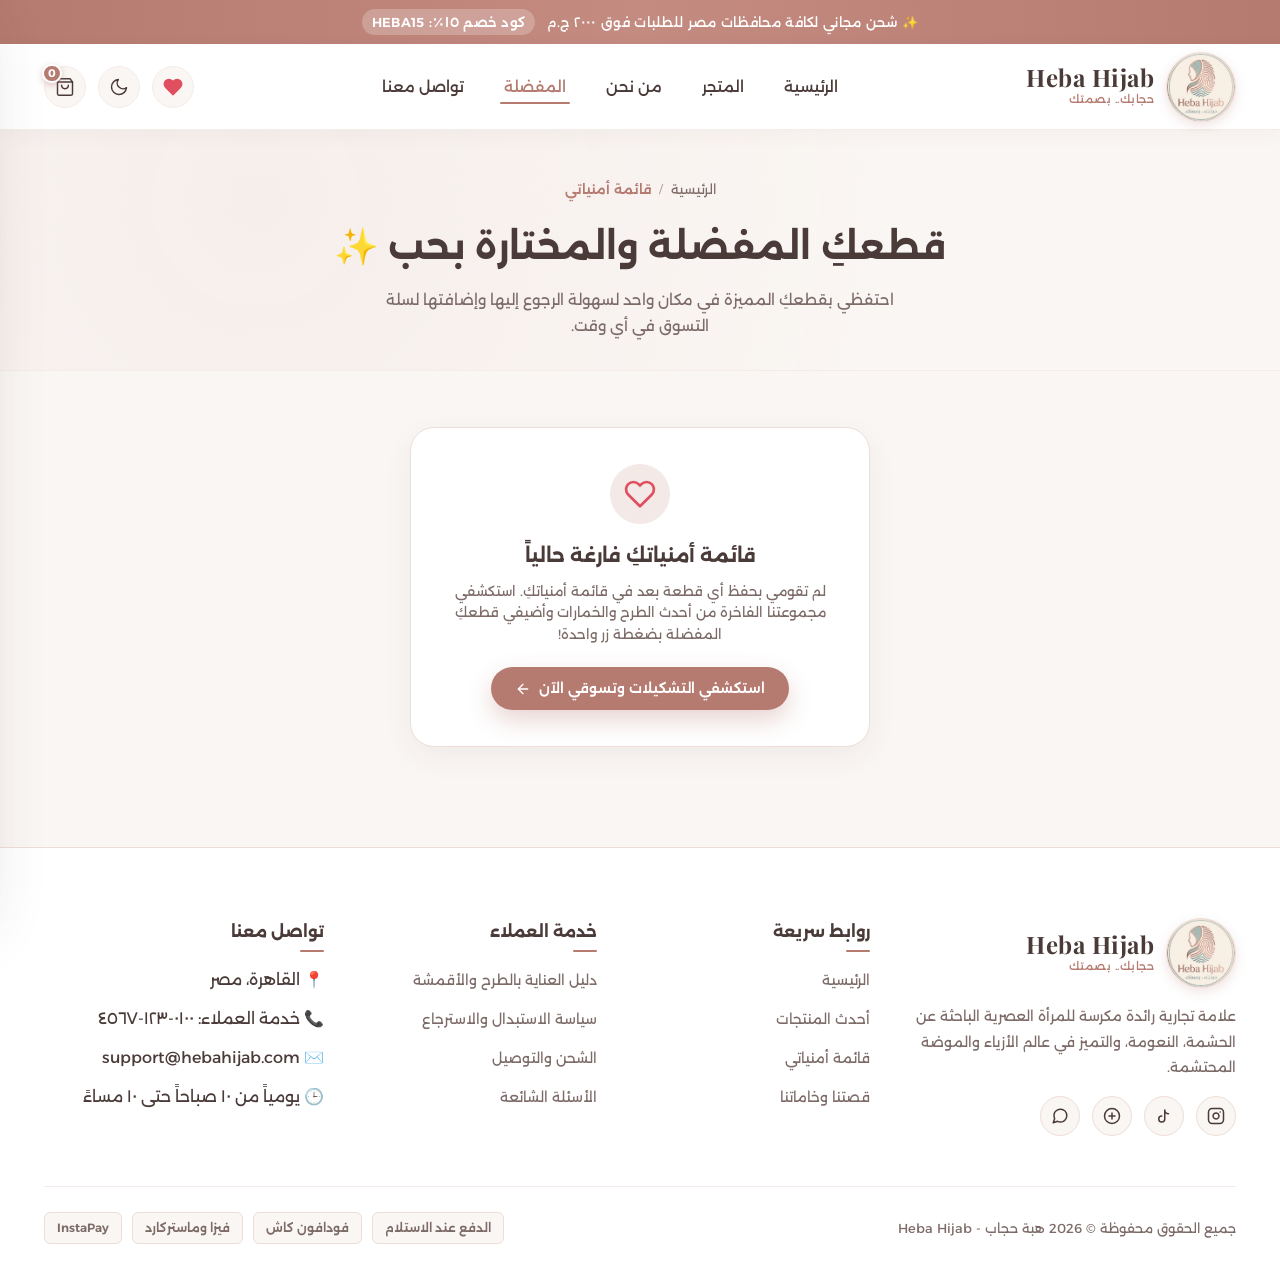
==== favorites.html @ 3650b026 "Add files via upload" ====
<!DOCTYPE html>
<html lang="ar" dir="rtl">
  <head>
    <meta charset="UTF-8" />
    <meta name="viewport" content="width=device-width, initial-scale=1.0" />
    <!-- Primary SEO Metadata -->
    <title>قائمة المفضلة والأمنيات | Heba Hijab - هبة حجاب</title>
    <meta
      name="description"
      content="قائمة أمنياتكِ وقطعكِ المفضلة من أرقى تصاميم الحجاب، الخمارات، والشيلان الإسلامية المحتشمة من براند هبة حجاب Heba Hijab. تصفحي وأضيفي للسلة بسهولة."
    />
    <link rel="canonical" href="https://hebahijab.com/favorites.html" />
    <meta
      name="robots"
      content="index, follow, max-image-preview:large, max-snippet:-1, max-video-preview:-1"
    />
    <meta name="author" content="Heba Hijab" />

    <!-- Open Graph (Facebook / WhatsApp) -->
    <meta property="og:type" content="website" />
    <meta property="og:url" content="https://hebahijab.com/favorites.html" />
    <meta property="og:site_name" content="Heba Hijab | هبة حجاب" />
    <meta property="og:title" content="قائمة المفضلة والأمنيات | Heba Hijab" />
    <meta
      property="og:description"
      content="قطعكِ المفضلة والمختارة بحب من أرقى تصاميم الحجاب والخمار الإسلامي المحتشم."
    />
    <meta property="og:image" content="images/hero_hijab.jpg" />
    <meta property="og:image:alt" content="هبة حجاب - أزياء محتشمة" />
    <meta property="og:locale" content="ar_EG" />

    <!-- Twitter Cards -->
    <meta name="twitter:card" content="summary_large_image" />
    <meta name="twitter:title" content="قائمة المفضلة والأمنيات | Heba Hijab" />
    <meta
      name="twitter:description"
      content="قطعكِ المفضلة والمختارة بحب من أرقى تصاميم الحجاب والخمار الإسلامي المحتشم."
    />
    <meta name="twitter:image" content="images/hero_hijab.jpg" />

    <!-- Favicon & Stylesheet -->
    <link rel="icon" type="image/png" href="images/logo.png" />
    <link rel="stylesheet" href="style.css" />

    <!-- Google Fonts -->
    <link rel="preconnect" href="https://fonts.googleapis.com" />
    <link rel="preconnect" href="https://fonts.gstatic.com" crossorigin />
    <link
      href="https://fonts.googleapis.com/css2?family=Alexandria:wght@300;400;500;600;700&family=Playfair+Display:ital,wght@0,600;0,700;1,500&display=swap"
      rel="stylesheet"
    />

    <!-- Prevent Theme FOUC (Flash of Unstyled Content) -->
    <script>
      (function () {
        try {
          var saved = localStorage.getItem('heba_theme');
          var systemDark = window.matchMedia('(prefers-color-scheme: dark)').matches;
          if (saved === 'dark' || (!saved && systemDark)) {
            document.documentElement.classList.add('dark-theme');
            document.documentElement.setAttribute('data-theme', 'dark');
          } else {
            document.documentElement.classList.remove('dark-theme');
            document.documentElement.setAttribute('data-theme', 'light');
          }
        } catch (e) {}
      })();
    </script>
  </head>
  <body>
    <!-- Top Announcement Bar -->
    <aside class="top-bar" aria-label="شريط الإعلانات">
      <div class="top-bar-content">
        <span>✨ شحن مجاني لكافة محافظات مصر للطلبات فوق ٢٠٠٠ ج.م</span>
        <span class="discount-tag">كود خصم ١٥٪: HEBA15</span>
      </div>
    </aside>

    <!-- Header & Navigation -->
    <header class="site-header">
      <div class="container nav-inner">
        <!-- Brand Logo -->
        <a href="index.html" class="brand-logo" aria-label="Heba Hijab الرئيسية">
          <img src="images/logo.png" alt="شعار هبة حجاب - Heba Hijab" class="logo-monogram-img" width="48" height="48" />
          <div class="logo-text-group">
            <span class="brand-title">Heba Hijab</span>
            <span class="brand-subtitle">حجابك.. بصمتك</span>
          </div>
        </a>

        <!-- Desktop Navigation Links -->
        <nav class="site-nav" aria-label="التنقل الرئيسي">
          <ul class="nav-menu" id="navMenu">
            <li><a href="index.html" class="nav-link">الرئيسية</a></li>
            <li><a href="index.html#products" class="nav-link">المتجر</a></li>
            <li><a href="index.html#story" class="nav-link">من نحن</a></li>
            <li><a href="favorites.html" class="nav-link active">المفضلة</a></li>
            <li><a href="index.html#contact" class="nav-link">تواصل معنا</a></li>
          </ul>
        </nav>

        <!-- Action Buttons: Wishlist, Theme & Cart -->
        <div class="nav-actions">
          <!-- Wishlist Icon (Active Page) -->
          <a
            href="favorites.html"
            class="action-btn"
            id="wishlistHeaderBtn"
            aria-label="المفضلة"
            title="المفضلة"
            style="color: #e04f5f;"
          >
            <svg
              viewBox="0 0 24 24"
              fill="#e04f5f"
              stroke="currentColor"
              stroke-linecap="round"
              stroke-linejoin="round"
            >
              <path
                d="M20.84 4.61a5.5 5.5 0 0 0-7.78 0L12 5.67l-1.06-1.06a5.5 5.5 0 0 0-7.78 7.78l1.06 1.06L12 21.23l7.78-7.78 1.06-1.06a5.5 5.5 0 0 0 0-7.78z"
              ></path>
            </svg>
            <span class="cart-badge wishlist-badge" id="wishlistCount" style="display: none;">0</span>
          </a>

          <!-- Theme Toggle (Dark/Light Mode) -->
          <button
            class="action-btn theme-toggle-btn"
            id="themeToggleBtn"
            aria-label="تبديل الوضع الليلي والنهاري"
            title="تبديل المظهر"
          >
            <!-- Moon Icon (for Light Mode) -->
            <svg
              class="theme-icon moon-icon"
              viewBox="0 0 24 24"
              fill="none"
              stroke="currentColor"
              stroke-width="2"
              stroke-linecap="round"
              stroke-linejoin="round"
            >
              <path d="M21 12.79A9 9 0 1 1 11.21 3 7 7 0 0 0 21 12.79z"></path>
            </svg>
            <!-- Sun Icon (for Dark Mode) -->
            <svg
              class="theme-icon sun-icon"
              viewBox="0 0 24 24"
              fill="none"
              stroke="currentColor"
              stroke-width="2"
              stroke-linecap="round"
              stroke-linejoin="round"
            >
              <circle cx="12" cy="12" r="5"></circle>
              <line x1="12" y1="1" x2="12" y2="3"></line>
              <line x1="12" y1="21" x2="12" y2="23"></line>
              <line x1="4.22" y1="4.22" x2="5.64" y2="5.64"></line>
              <line x1="18.36" y1="18.36" x2="19.78" y2="19.78"></line>
              <line x1="1" y1="12" x2="3" y2="12"></line>
              <line x1="21" y1="12" x2="23" y2="12"></line>
              <line x1="4.22" y1="19.78" x2="5.64" y2="18.36"></line>
              <line x1="18.36" y1="5.64" x2="19.78" y2="4.22"></line>
            </svg>
          </button>

          <!-- Cart Button with Count Badge -->
          <button
            class="action-btn"
            id="cartOpenBtn"
            aria-label="سلة التسوق"
            title="سلة التسوق"
          >
            <svg
              viewBox="0 0 24 24"
              fill="none"
              stroke="currentColor"
              stroke-linecap="round"
              stroke-linejoin="round"
            >
              <path
                d="M6 2L3 6v14a2 2 0 0 0 2 2h14a2 2 0 0 0 2-2V6l-3-4z"
              ></path>
              <line x1="3" y1="6" x2="21" y2="6"></line>
              <path d="M16 10a4 4 0 0 1-8 0"></path>
            </svg>
            <span class="cart-badge" id="cartCount">0</span>
          </button>

          <!-- Mobile Nav Toggle Hamburger -->
          <button
            class="mobile-toggle"
            id="mobileToggle"
            aria-label="القائمة الجانبية"
          >
            <svg
              viewBox="0 0 24 24"
              fill="none"
              stroke="currentColor"
              stroke-width="2"
            >
              <line x1="3" y1="12" x2="21" y2="12"></line>
              <line x1="3" y1="6" x2="21" y2="6"></line>
              <line x1="3" y1="18" x2="21" y2="18"></line>
            </svg>
          </button>
        </div>
      </div>
    </header>

    <!-- Favorites Page Header / Hero -->
    <section class="favorites-hero">
      <div class="container">
        <nav class="breadcrumbs" aria-label="مسار التنقل">
          <a href="index.html">الرئيسية</a>
          <span class="separator">/</span>
          <span class="current">قائمة أمنياتي</span>
        </nav>
        <h1 class="page-title">قطعكِ المفضلة والمختارة بحب ✨</h1>
        <p class="page-subtitle">
          احتفظي بقطعكِ المميزة في مكان واحد لسهولة الرجوع إليها وإضافتها لسلة التسوق في أي وقت.
        </p>
      </div>
    </section>

    <!-- Favorites Content Area -->
    <main class="favorites-section">
      <div class="container">
        <!-- Dynamic container populated by script.js -->
        <div id="favoritesContainer"></div>
      </div>
    </main>

    <!-- Site Footer -->
    <footer class="site-footer">
      <div class="container">
        <div class="footer-grid">
          <!-- Col 1: About Brand -->
          <div class="footer-about">
            <a href="index.html" class="brand-logo">
              <img src="images/logo.png" alt="شعار هبة حجاب - Heba Hijab" class="logo-monogram-img" width="48" height="48" loading="lazy" />
              <div class="logo-text-group">
                <span class="brand-title">Heba Hijab</span>
                <span class="brand-subtitle">حجابك.. بصمتك</span>
              </div>
            </a>
            <p>
              علامة تجارية رائدة مكرسة للمرأة العصرية الباحثة عن الحشمة،
              النعومة، والتميز في عالم الأزياء والموضة المحتشمة.
            </p>
            <!-- Social Media Icons (Instagram, TikTok, Pinterest, WhatsApp) -->
            <div class="social-links">
              <a
                href="https://instagram.com"
                target="_blank"
                rel="noopener"
                class="social-icon"
                aria-label="انستجرام"
                title="انستجرام"
              >
                <svg
                  viewBox="0 0 24 24"
                  fill="none"
                  stroke="currentColor"
                  stroke-width="2"
                  stroke-linecap="round"
                  stroke-linejoin="round"
                >
                  <rect x="2" y="2" width="20" height="20" rx="5" ry="5"></rect>
                  <path
                    d="M16 11.37A4 4 0 1 1 12.63 8 4 4 0 0 1 16 11.37z"
                  ></path>
                  <line x1="17.5" y1="6.5" x2="17.51" y2="6.5"></line>
                </svg>
              </a>
              <a
                href="https://tiktok.com"
                target="_blank"
                rel="noopener"
                class="social-icon"
                aria-label="تيك توك"
                title="تيك توك"
              >
                <svg
                  viewBox="0 0 24 24"
                  fill="none"
                  stroke="currentColor"
                  stroke-width="2"
                  stroke-linecap="round"
                  stroke-linejoin="round"
                >
                  <path d="M9 12a4 4 0 1 0 4 4V4a5 5 0 0 0 5 5"></path>
                </svg>
              </a>
              <a
                href="https://pinterest.com"
                target="_blank"
                rel="noopener"
                class="social-icon"
                aria-label="بينتيريست"
                title="بينتيريست"
              >
                <svg
                  viewBox="0 0 24 24"
                  fill="none"
                  stroke="currentColor"
                  stroke-width="2"
                  stroke-linecap="round"
                  stroke-linejoin="round"
                >
                  <line x1="12" y1="8" x2="12" y2="16"></line>
                  <line x1="8" y1="12" x2="16" y2="12"></line>
                  <circle cx="12" cy="12" r="10"></circle>
                </svg>
              </a>
              <a
                href="https://whatsapp.com"
                target="_blank"
                rel="noopener"
                class="social-icon"
                aria-label="واتساب"
                title="واتساب"
              >
                <svg
                  viewBox="0 0 24 24"
                  fill="none"
                  stroke="currentColor"
                  stroke-width="2"
                  stroke-linecap="round"
                  stroke-linejoin="round"
                >
                  <path
                    d="M21 11.5a8.38 8.38 0 0 1-.9 3.8 8.5 8.5 0 0 1-7.6 4.7 8.38 8.38 0 0 1-3.8-.9L3 21l1.9-5.7a8.38 8.38 0 0 1-.9-3.8 8.5 8.5 0 0 1 4.7-7.6 8.38 8.38 0 0 1 3.8-.9h.5a8.48 8.48 0 0 1 8 8v.5z"
                  ></path>
                </svg>
              </a>
            </div>
          </div>

          <!-- Col 2: Quick Links -->
          <div class="footer-col">
            <h3 class="footer-col-title">روابط سريعة</h3>
            <ul class="footer-links">
              <li><a href="index.html">الرئيسية</a></li>
              <li><a href="index.html#products">أحدث المنتجات</a></li>
              <li><a href="favorites.html">قائمة أمنياتي</a></li>
              <li><a href="index.html#story">قصتنا وخاماتنا</a></li>
            </ul>
          </div>

          <!-- Col 3: Customer Care -->
          <div class="footer-col">
            <h3 class="footer-col-title">خدمة العملاء</h3>
            <ul class="footer-links">
              <li><a href="#">دليل العناية بالطرح والأقمشة</a></li>
              <li><a href="#">سياسة الاستبدال والاسترجاع</a></li>
              <li><a href="#">الشحن والتوصيل</a></li>
              <li><a href="#">الأسئلة الشائعة</a></li>
            </ul>
          </div>

          <!-- Col 4: Contact & Hours -->
          <div class="footer-col">
            <h3 class="footer-col-title">تواصل معنا</h3>
            <ul class="footer-links">
              <li><span>📍 القاهرة، مصر</span></li>
              <li><span>📞 خدمة العملاء: ٠١٠٠-١٢٣-٤٥٦٧</span></li>
              <li><span>✉️ support@hebahijab.com</span></li>
              <li><span>🕒 يومياً من ١٠ صباحاً حتى ١٠ مساءً</span></li>
            </ul>
          </div>
        </div>

        <!-- Footer Bottom Bar -->
        <div class="footer-bottom">
          <p>جميع الحقوق محفوظة &copy; 2026 هبة حجاب - Heba Hijab</p>
          <div class="payment-methods">
            <span class="payment-chip">الدفع عند الاستلام</span>
            <span class="payment-chip">فودافون كاش</span>
            <span class="payment-chip">فيزا وماستركارد</span>
            <span class="payment-chip">InstaPay</span>
          </div>
        </div>
      </div>
    </footer>

    <!-- Interactive Shopping Cart Drawer -->
    <div class="cart-overlay" id="cartOverlay"></div>
    <aside class="cart-drawer" id="cartDrawer" aria-label="سلة المشتريات">
      <div class="cart-drawer-header">
        <h3>
          <svg
            width="20"
            height="20"
            viewBox="0 0 24 24"
            fill="none"
            stroke="currentColor"
            stroke-width="2"
          >
            <path d="M6 2L3 6v14a2 2 0 0 0 2 2h14a2 2 0 0 0 2-2V6l-3-4z"></path>
            <line x1="3" y1="6" x2="21" y2="6"></line>
            <path d="M16 10a4 4 0 0 1-8 0"></path>
          </svg>
          <span>سلة مشترياتكِ (<span id="drawerCount">0</span>)</span>
        </h3>
        <button
          class="cart-close-btn"
          id="cartCloseBtn"
          aria-label="إغلاق السلة"
        >
          <svg
            width="18"
            height="18"
            viewBox="0 0 24 24"
            fill="none"
            stroke="currentColor"
            stroke-width="2"
          >
            <line x1="18" y1="6" x2="6" y2="18"></line>
            <line x1="6" y1="6" x2="18" y2="18"></line>
          </svg>
        </button>
      </div>

      <div class="cart-drawer-body" id="cartItemsList">
        <!-- Dynamically managed items via script.js -->
      </div>

      <div class="cart-drawer-footer">
        <div class="cart-subtotal">
          <span>المجموع الكلي:</span>
          <span class="total-amount" id="cartSubtotalAmount">0 ج.م</span>
        </div>
        <button
          class="btn btn-primary"
          style="width: 100%; justify-content: center"
          onclick="showToast('جاري تحويلكِ لصفحة الدفع الآمن...')"
        >
          إتمام الطلب بأمان
        </button>
      </div>
    </aside>

    <!-- Toast Notification Element -->
    <div class="toast-notice" id="toastNotice">
      <div class="toast-icon">
        <svg
          width="18"
          height="18"
          viewBox="0 0 24 24"
          fill="none"
          stroke="currentColor"
          stroke-width="2.5"
        >
          <polyline points="20 6 9 17 4 12"></polyline>
        </svg>
      </div>
      <span class="toast-msg" id="toastMsg">تمت الإضافة بنجاح!</span>
    </div>

    <!-- JavaScript Interactive Script -->
    <script src="script.js"></script>
  </body>
</html>
---- style.css ----
/* ==========================================================================
   HEBA HIJAB - LUXURY MODEST FASHION
   Color Palette:
   - Primary Accent: #b57a70 (Dusty Rose / Cashmere)
   - Background: #faf6f3 (Warm Beige / Cream)
   - Typography: #4a3b39 (Dark Warm Brown)
   ========================================================================== */

@import url('https://fonts.googleapis.com/css2?family=Alexandria:wght@300;400;500;600;700&family=Playfair+Display:ital,wght@0,600;0,700;1,500&display=swap');

:root {
    /* Required Primary Colors */
    --primary-color: #b57a70;        /* Dusty Rose / Cashmere */
    --primary-hover: #9c635a;        /* Deeper warm rose */
    --primary-light: #f3e9e6;        /* Soft dusty rose tint */
    --primary-glow: rgba(181, 122, 112, 0.25);

    --secondary-color: #faf6f3;      /* Warm Beige / Cream */
    --secondary-dark: #f0eae5;       /* Slightly deeper cream */
    --surface-white: #ffffff;        /* Pure white for product cards */

    --text-color: #4a3b39;           /* Dark Warm Brown */
    --text-muted: #7d6b68;           /* Muted warm taupe brown */
    --text-light: #a49491;           /* Light warm gray-brown */

    --border-color: #eeded8;         /* Subtle delicate border */
    --border-light: #f4ece8;

    /* Theme Dynamic Surface Tokens */
    --header-bg: rgba(255, 255, 255, 0.95);
    --card-glass-bg: rgba(255, 255, 255, 0.95);
    --glass-badge-bg: rgba(255, 255, 255, 0.92);
    --newsletter-bg: linear-gradient(135deg, #f8efec 0%, #ffffff 100%);
    --hero-backdrop-grad: linear-gradient(135deg, rgba(181, 122, 112, 0.25) 0%, rgba(243, 233, 230, 0.5) 100%);

    /* Shadow tokens */
    --shadow-soft: 0 4px 20px rgba(74, 59, 57, 0.04);
    --shadow-card: 0 10px 30px rgba(74, 59, 57, 0.06);
    --shadow-card-hover: 0 20px 40px rgba(181, 122, 112, 0.16);
    --shadow-modal: 0 25px 60px rgba(74, 59, 57, 0.18);

    /* Typography & Spacing */
    --font-arabic: 'Alexandria', -apple-system, BlinkMacSystemFont, "Segoe UI", Roboto, sans-serif;
    --font-brand: 'Playfair Display', Georgia, serif;
    --radius-sm: 8px;
    --radius-md: 16px;
    --radius-lg: 24px;
    --radius-full: 9999px;
    --transition-smooth: all 0.35s cubic-bezier(0.2, 0.8, 0.2, 1);
}

/* ==========================================================================
   Dark Theme Color System - Warm Luxury Charcoal & Luminous Dusty Rose
   ========================================================================== */
[data-theme="dark"],
.dark-theme {
    --primary-color: #d49a90;        /* Luminous Cashmere Rose */
    --primary-hover: #e0a69d;        /* Bright warm rose */
    --primary-light: rgba(212, 154, 144, 0.16);
    --primary-glow: rgba(212, 154, 144, 0.35);

    --secondary-color: #181413;      /* Deep Warm Espresso Background */
    --secondary-dark: #201a19;       /* Slightly deeper background */
    --surface-white: #231e1d;        /* Warm Dark Card Surface */

    --text-color: #f7f1ee;           /* Warm Ivory Pearl */
    --text-muted: #c7b7b3;           /* Warm Soft Taupe */
    --text-light: #9a8986;           /* Muted warm gray */

    --border-color: #382e2c;         /* Soft dark border */
    --border-light: #2c2422;

    --header-bg: rgba(24, 20, 19, 0.95);
    --card-glass-bg: rgba(35, 30, 29, 0.92);
    --glass-badge-bg: rgba(35, 30, 29, 0.88);
    --newsletter-bg: linear-gradient(135deg, #261f1e 0%, #1c1716 100%);
    --hero-backdrop-grad: linear-gradient(135deg, rgba(212, 154, 144, 0.18) 0%, rgba(35, 30, 29, 0.5) 100%);

    --shadow-soft: 0 4px 20px rgba(0, 0, 0, 0.3);
    --shadow-card: 0 10px 30px rgba(0, 0, 0, 0.45);
    --shadow-card-hover: 0 20px 40px rgba(212, 154, 144, 0.22);
    --shadow-modal: 0 25px 60px rgba(0, 0, 0, 0.7);
}

/* Smooth theme transition across color changes */
body, 
header.site-header, 
.product-card, 
.cart-drawer, 
.newsletter-box, 
.newsletter-section, 
footer.site-footer, 
.nav-menu, 
.btn-secondary, 
.filter-btn, 
.action-btn, 
.hero-floating-card, 
.toast-notice {
    transition: background-color 0.35s ease, color 0.35s ease, border-color 0.35s ease, box-shadow 0.35s ease;
}

/* ==========================================================================
   Base & Reset - Prevent Global Horizontal Overflow
   ========================================================================== */
*, *::before, *::after {
    box-sizing: border-box;
    margin: 0;
    padding: 0;
    -webkit-font-smoothing: antialiased;
    -moz-osx-font-smoothing: grayscale;
}

html {
    scroll-behavior: smooth;
    overflow-x: hidden;
    max-width: 100%;
    width: 100%;
}

body {
    direction: rtl;
    text-align: right;
    font-family: var(--font-arabic);
    background-color: var(--secondary-color);
    color: var(--text-color);
    line-height: 1.7;
    overflow-x: hidden;
    max-width: 100%;
    width: 100%;
    position: relative;
    box-sizing: border-box;
}

::selection {
    background-color: var(--primary-light);
    color: var(--primary-color);
}

p, h1, h2, h3, h4, h5, h6, span, a, label, div {
    max-width: 100%;
    overflow-wrap: break-word;
    word-wrap: break-word;
}

img {
    max-width: 100%;
    height: auto;
    display: block;
}

svg {
    max-width: 100%;
    box-sizing: border-box;
}

button {
    font-family: inherit;
    cursor: pointer;
    border: none;
    background: none;
    outline: none;
}

a {
    color: inherit;
    text-decoration: none;
    transition: var(--transition-smooth);
}

/* Container with Safe Horizontal Padding */
.container {
    width: 100%;
    max-width: 1240px;
    margin: 0 auto;
    padding: 0 24px;
    box-sizing: border-box;
}

/* Top Announcement Bar */
.top-bar {
    background: linear-gradient(90deg, #b57a70 0%, #c48b81 50%, #b57a70 100%);
    color: #ffffff;
    font-size: 13px;
    font-weight: 500;
    padding: 9px 16px;
    text-align: center;
    letter-spacing: 0.3px;
    position: relative;
    z-index: 60;
    box-sizing: border-box;
}

.top-bar-content {
    display: flex;
    justify-content: center;
    align-items: center;
    gap: 12px;
    flex-wrap: wrap;
}

.top-bar .discount-tag {
    background-color: rgba(255, 255, 255, 0.22);
    padding: 2px 10px;
    border-radius: var(--radius-full);
    font-weight: 600;
}

/* ==========================================================================
   Header & Navigation
   ========================================================================== */
header.site-header {
    background-color: var(--header-bg, rgba(255, 255, 255, 0.95));
    backdrop-filter: blur(12px);
    -webkit-backdrop-filter: blur(12px);
    position: sticky;
    top: 0;
    z-index: 90;
    border-bottom: 1px solid var(--border-light);
    transition: var(--transition-smooth);
    box-shadow: var(--shadow-soft);
    width: 100%;
    box-sizing: border-box;
}

.nav-inner {
    display: flex;
    align-items: center;
    justify-content: space-between;
    height: 85px;
}

/* Logo */
.brand-logo {
    display: flex;
    align-items: center;
    gap: 12px;
    text-decoration: none;
    flex-shrink: 0;
}

.logo-monogram,
.logo-monogram-img {
    width: 70px;
    height: 70px;
    border-radius: 50%;
    object-fit: cover;
    box-shadow: 0 4px 12px rgba(181, 122, 112, 0.2);
    border: 1.5px solid var(--border-color);
    transition: var(--transition-smooth);
    flex-shrink: 0;
    display: block;
    background-color: var(--secondary-color);
}

.logo-monogram {
    background: linear-gradient(135deg, var(--primary-light), var(--surface-white));
    display: flex;
    align-items: center;
    justify-content: center;
    color: var(--primary-color);
    font-weight: 700;
    font-size: 20px;
}

.brand-logo:hover .logo-monogram,
.brand-logo:hover .logo-monogram-img {
    transform: rotate(8deg) scale(1.06);
    border-color: var(--primary-color);
    box-shadow: 0 6px 16px rgba(181, 122, 112, 0.3);
}

.logo-text-group {
    display: flex;
    flex-direction: column;
}

.brand-title {
    font-family: var(--font-brand);
    font-size: 24px;
    font-weight: 700;
    letter-spacing: 0.5px;
    color: var(--text-color);
    line-height: 1.1;
}

.brand-subtitle {
    font-size: 11px;
    color: var(--primary-color);
    font-weight: 500;
    letter-spacing: 0.5px;
}

/* Navigation Links */
.nav-menu {
    display: flex;
    align-items: center;
    gap: 32px;
    list-style: none;
}

.nav-link {
    font-size: 15px;
    font-weight: 500;
    color: var(--text-color);
    padding: 8px 4px;
    position: relative;
    transition: var(--transition-smooth);
}

.nav-link::after {
    content: '';
    position: absolute;
    bottom: 0;
    right: 0;
    width: 0;
    height: 2px;
    background-color: var(--primary-color);
    border-radius: var(--radius-full);
    transition: width 0.3s ease;
}

.nav-link:hover,
.nav-link.active {
    color: var(--primary-color);
}

.nav-link:hover::after,
.nav-link.active::after {
    width: 100%;
}

/* Header Actions / Cart Icon */
.nav-actions {
    display: flex;
    align-items: center;
    gap: 12px;
    flex-shrink: 0;
}

.action-btn {
    width: 42px;
    height: 42px;
    border-radius: 50%;
    display: flex;
    align-items: center;
    justify-content: center;
    color: var(--text-color);
    background-color: var(--secondary-color);
    border: 1px solid var(--border-light);
    position: relative;
    transition: var(--transition-smooth);
    flex-shrink: 0;
}

.action-btn svg {
    width: 20px;
    height: 20px;
    stroke-width: 1.75;
    transition: transform 0.25s ease;
}

.action-btn:hover {
    background-color: var(--primary-light);
    color: var(--primary-color);
    border-color: var(--border-color);
    transform: translateY(-2px);
}

.action-btn:hover svg {
    transform: scale(1.1);
}

/* Theme Toggle Button & Sun/Moon Icons */
.theme-toggle-btn {
    overflow: hidden;
    position: relative;
}

.theme-toggle-btn .theme-icon {
    position: absolute;
    width: 20px;
    height: 20px;
    transition: transform 0.4s cubic-bezier(0.34, 1.56, 0.64, 1), opacity 0.3s ease, color 0.3s ease;
}

/* Light mode defaults: show moon, hide sun */
.theme-toggle-btn .sun-icon {
    opacity: 0;
    transform: rotate(90deg) scale(0.5);
    pointer-events: none;
}

.theme-toggle-btn .moon-icon {
    opacity: 1;
    transform: rotate(0) scale(1);
    pointer-events: auto;
}

/* Dark mode: show sun, hide moon */
[data-theme="dark"] .theme-toggle-btn .sun-icon,
.dark-theme .theme-toggle-btn .sun-icon {
    opacity: 1;
    transform: rotate(0) scale(1);
    pointer-events: auto;
    color: #e6ab67; /* Warm sun gold */
}

[data-theme="dark"] .theme-toggle-btn .moon-icon,
.dark-theme .theme-toggle-btn .moon-icon {
    opacity: 0;
    transform: rotate(-90deg) scale(0.5);
    pointer-events: none;
}

.cart-badge {
    position: absolute;
    top: -3px;
    left: -3px;
    background-color: var(--primary-color);
    color: #ffffff;
    font-size: 11px;
    font-weight: 700;
    min-width: 19px;
    height: 19px;
    border-radius: 10px;
    display: flex;
    align-items: center;
    justify-content: center;
    padding: 0 4px;
    box-shadow: 0 2px 6px rgba(181, 122, 112, 0.4);
    border: 2px solid var(--surface-white);
    transition: transform 0.3s cubic-bezier(0.34, 1.56, 0.64, 1);
}

.cart-badge.bump {
    transform: scale(1.35);
}

.wishlist-badge {
    background-color: #e04f5f;
    box-shadow: 0 2px 6px rgba(224, 79, 95, 0.35);
}


/* Mobile Toggle */
.mobile-toggle {
    display: none;
    width: 42px;
    height: 42px;
    align-items: center;
    justify-content: center;
    color: var(--text-color);
    border-radius: 50%;
    background-color: var(--secondary-color);
    border: 1px solid var(--border-light);
}

.mobile-toggle svg {
    width: 22px;
    height: 22px;
}

/* ==========================================================================
   Hero Section
   ========================================================================== */
.hero {
    position: relative;
    padding: 70px 0 90px;
    overflow: hidden;
    background: radial-gradient(circle at 15% 30%, rgba(243, 233, 230, 0.7) 0%, transparent 60%),
                radial-gradient(circle at 85% 70%, rgba(245, 235, 232, 0.6) 0%, transparent 60%),
                var(--secondary-color);
    box-sizing: border-box;
    width: 100%;
}

.hero::before {
    content: '';
    position: absolute;
    top: 0;
    right: 0;
    width: 100%;
    height: 100%;
    background-image: radial-gradient(var(--border-color) 1px, transparent 1px);
    background-size: 36px 36px;
    opacity: 0.35;
    pointer-events: none;
}

.hero-grid {
    display: grid;
    grid-template-columns: 1.15fr 0.85fr;
    gap: 50px;
    align-items: center;
    position: relative;
    z-index: 2;
    box-sizing: border-box;
}

/* Hero Content (Right in RTL) */
.hero-content {
    width: 100%;
    max-width: 620px;
    box-sizing: border-box;
}

.hero-badge {
    display: inline-flex;
    align-items: center;
    gap: 8px;
    background-color: var(--surface-white);
    border: 1px solid var(--border-color);
    padding: 7px 18px;
    border-radius: var(--radius-full);
    font-size: 13px;
    font-weight: 600;
    color: var(--primary-color);
    margin-bottom: 24px;
    box-shadow: 0 4px 14px rgba(74, 59, 57, 0.04);
    max-width: 100%;
    box-sizing: border-box;
}

.hero-badge-icon {
    display: inline-block;
    width: 8px;
    height: 8px;
    background-color: var(--primary-color);
    border-radius: 50%;
    animation: pulseGlow 2s infinite ease-in-out;
    flex-shrink: 0;
}

@keyframes pulseGlow {
    0%, 100% { transform: scale(1); opacity: 1; }
    50% { transform: scale(1.4); opacity: 0.6; }
}

.hero h1 {
    font-size: 50px;
    font-weight: 700;
    color: var(--text-color);
    line-height: 1.25;
    margin-bottom: 20px;
    letter-spacing: -0.5px;
    box-sizing: border-box;
}

.hero h1 .highlight {
    color: var(--primary-color);
    position: relative;
    display: inline-block;
}

.hero h1 .highlight::after {
    content: '';
    position: absolute;
    bottom: 6px;
    right: 0;
    left: 0;
    height: 8px;
    background-color: var(--primary-light);
    z-index: -1;
    border-radius: 4px;
}

.hero p.subtitle {
    font-size: 18px;
    color: var(--text-muted);
    line-height: 1.8;
    margin-bottom: 36px;
    width: 100%;
    max-width: 540px;
    box-sizing: border-box;
}

.hero-cta-group {
    display: flex;
    align-items: center;
    gap: 16px;
    flex-wrap: wrap;
    margin-bottom: 40px;
}

/* Buttons */
.btn {
    display: inline-flex;
    align-items: center;
    justify-content: center;
    gap: 10px;
    font-size: 16px;
    font-weight: 600;
    padding: 15px 34px;
    border-radius: var(--radius-full);
    transition: var(--transition-smooth);
    text-align: center;
    cursor: pointer;
    box-sizing: border-box;
    white-space: nowrap;
}

.btn-primary {
    background-color: var(--primary-color);
    color: #ffffff;
    box-shadow: 0 10px 24px rgba(181, 122, 112, 0.32);
}

.btn-primary:hover {
    background-color: var(--primary-hover);
    transform: translateY(-3px);
    box-shadow: 0 14px 30px rgba(181, 122, 112, 0.42);
}

.btn-secondary {
    background-color: var(--surface-white);
    color: var(--text-color);
    border: 1px solid var(--border-color);
    box-shadow: var(--shadow-soft);
}

.btn-secondary:hover {
    background-color: var(--primary-light);
    color: var(--primary-color);
    border-color: var(--primary-color);
    transform: translateY(-3px);
}

.btn svg {
    width: 18px;
    height: 18px;
    stroke-width: 2;
    transition: transform 0.25s ease;
    flex-shrink: 0;
}

.btn:hover svg {
    transform: translateX(-4px);
}

/* Trust / Feature Badges in Hero */
.hero-features {
    display: flex;
    align-items: center;
    gap: 24px;
    padding-top: 24px;
    border-top: 1px solid var(--border-color);
    flex-wrap: wrap;
    box-sizing: border-box;
}

.feature-item {
    display: flex;
    align-items: center;
    gap: 10px;
    flex-shrink: 0;
}

.feature-icon {
    width: 36px;
    height: 36px;
    border-radius: 50%;
    background-color: var(--primary-light);
    color: var(--primary-color);
    display: flex;
    align-items: center;
    justify-content: center;
    flex-shrink: 0;
}

.feature-icon svg {
    width: 18px;
    height: 18px;
}

.feature-text h3,
.feature-text h4 {
    font-size: 13px;
    font-weight: 700;
    color: var(--text-color);
}

.feature-text p {
    font-size: 11px;
    color: var(--text-muted);
}

/* Hero Media (Left in RTL) */
.hero-visual {
    position: relative;
    width: 100%;
    max-width: 440px;
    margin: 0 auto;
    display: block;
    box-sizing: border-box;
}

.hero-image-wrapper {
    position: relative;
    width: 100%;
    max-width: 440px;
    height: 540px;
    border-radius: 36px;
    overflow: hidden;
    box-shadow: 0 24px 50px rgba(74, 59, 57, 0.12);
    border: 8px solid var(--surface-white);
    box-sizing: border-box;
}

.hero-image-wrapper img {
    width: 100%;
    height: 100%;
    object-fit: cover;
    transition: transform 0.8s ease;
    display: block;
}

.hero-image-wrapper:hover img {
    transform: scale(1.04);
}

.hero-backdrop-shape {
    position: absolute;
    width: 100%;
    max-width: 460px;
    height: 100%;
    top: 20px;
    right: -15px;
    border-radius: 40px;
    background: var(--hero-backdrop-grad);
    z-index: -1;
}

/* Floating Card on Hero */
.hero-floating-card {
    position: absolute;
    bottom: 24px;
    right: -10px;
    background: var(--card-glass-bg);
    backdrop-filter: blur(12px);
    -webkit-backdrop-filter: blur(12px);
    border: 1px solid var(--border-color);
    border-radius: var(--radius-md);
    padding: 14px 18px;
    display: flex;
    align-items: center;
    gap: 12px;
    box-shadow: var(--shadow-card);
    animation: floatSlow 4s ease-in-out infinite alternate;
    max-width: 90%;
    box-sizing: border-box;
    z-index: 5;
}

@keyframes floatSlow {
    0% { transform: translateY(0); }
    100% { transform: translateY(-8px); }
}

.floating-avatar {
    width: 44px;
    height: 44px;
    border-radius: 12px;
    overflow: hidden;
    border: 2px solid var(--primary-light);
    flex-shrink: 0;
}

.floating-avatar img {
    width: 100%;
    height: 100%;
    object-fit: cover;
}

.floating-info h4,
.floating-info h5 {
    font-size: 13px;
    font-weight: 700;
    color: var(--text-color);
}

.floating-info p {
    font-size: 11px;
    color: var(--primary-color);
    font-weight: 600;
}

.floating-rating {
    display: flex;
    gap: 2px;
    color: #e0a96d;
    font-size: 11px;
}

/* ==========================================================================
   Featured Products Section
   ========================================================================== */
.products-section {
    padding: 90px 0;
    position: relative;
    background-color: var(--secondary-color);
    box-sizing: border-box;
    width: 100%;
}

.section-header {
    text-align: center;
    max-width: 650px;
    margin: 0 auto 46px;
    box-sizing: border-box;
}

.section-subtitle {
    font-size: 13px;
    font-weight: 600;
    letter-spacing: 1.5px;
    color: var(--primary-color);
    text-transform: uppercase;
    margin-bottom: 8px;
    display: block;
}

.section-title {
    font-size: 36px;
    font-weight: 700;
    color: var(--text-color);
    margin-bottom: 14px;
    position: relative;
}

.section-description {
    font-size: 16px;
    color: var(--text-muted);
}

/* Category Filter Pills */
.filter-tabs {
    display: flex;
    justify-content: center;
    align-items: center;
    gap: 10px;
    margin-bottom: 44px;
    flex-wrap: wrap;
    box-sizing: border-box;
}

.filter-btn {
    padding: 8px 22px;
    border-radius: var(--radius-full);
    font-size: 14px;
    font-weight: 500;
    color: var(--text-muted);
    background-color: var(--surface-white);
    border: 1px solid var(--border-color);
    transition: var(--transition-smooth);
    box-sizing: border-box;
}

.filter-btn:hover,
.filter-btn.active {
    background-color: var(--primary-color);
    color: #ffffff;
    border-color: var(--primary-color);
    box-shadow: 0 4px 12px var(--primary-glow);
}

/* Products Grid */
.product-grid {
    display: grid;
    grid-template-columns: repeat(4, 1fr);
    gap: 26px;
    width: 100%;
    box-sizing: border-box;
}

/* Product Card */
.product-card {
    background: var(--surface-white);
    border-radius: var(--radius-lg);
    padding: 16px;
    border: 1px solid var(--border-light);
    box-shadow: var(--shadow-card);
    transition: var(--transition-smooth);
    position: relative;
    display: flex;
    flex-direction: column;
    width: 100%;
    box-sizing: border-box;
}

.product-card:hover {
    transform: translateY(-8px);
    box-shadow: var(--shadow-card-hover);
    border-color: var(--border-color);
}

/* Card Media Container */
.product-thumb-wrapper {
    position: relative;
    width: 100%;
    height: 310px;
    border-radius: calc(var(--radius-lg) - 6px);
    overflow: hidden;
    background-color: var(--secondary-color);
}

.product-thumb-wrapper img {
    width: 100%;
    height: 100%;
    object-fit: cover;
    object-position: top center;
    transition: transform 0.6s ease, opacity 0.22s ease-in-out;
}

.product-thumb-wrapper img.switching {
    opacity: 0.35;
}

.product-card:hover .product-thumb-wrapper img {
    transform: scale(1.06);
}

/* Product Badge */
.product-badge {
    position: absolute;
    top: 12px;
    right: 12px;
    background-color: var(--glass-badge-bg);
    backdrop-filter: blur(8px);
    -webkit-backdrop-filter: blur(8px);
    color: var(--primary-color);
    font-size: 11px;
    font-weight: 700;
    padding: 4px 12px;
    border-radius: var(--radius-full);
    border: 1px solid var(--border-color);
    box-shadow: 0 2px 8px rgba(0, 0, 0, 0.05);
    z-index: 2;
}

/* Wishlist Button on Card */
.wishlist-btn {
    position: absolute;
    top: 12px;
    left: 12px;
    width: 34px;
    height: 34px;
    background-color: var(--glass-badge-bg);
    backdrop-filter: blur(8px);
    border-radius: 50%;
    display: flex;
    align-items: center;
    justify-content: center;
    color: var(--text-muted);
    border: 1px solid var(--border-light);
    box-shadow: 0 2px 8px rgba(0, 0, 0, 0.05);
    z-index: 2;
    transition: var(--transition-smooth);
}

.wishlist-btn:hover,
.wishlist-btn.active {
    color: #e04f5f;
    background-color: var(--surface-white);
    transform: scale(1.1);
}

.wishlist-btn svg {
    width: 16px;
    height: 16px;
    transition: fill 0.2s;
}

.wishlist-btn.active svg {
    fill: #e04f5f;
}

/* Quick Add Overlay */
.quick-add-overlay {
    position: absolute;
    bottom: 12px;
    left: 12px;
    right: 12px;
    opacity: 0;
    transform: translateY(10px);
    transition: var(--transition-smooth);
    z-index: 3;
}

.product-card:hover .quick-add-overlay {
    opacity: 1;
    transform: translateY(0);
}

.btn-quick-add {
    width: 100%;
    background-color: var(--card-glass-bg);
    color: var(--text-color);
    border: 1px solid var(--border-color);
    font-size: 13px;
    font-weight: 600;
    padding: 10px 14px;
    border-radius: var(--radius-full);
    display: flex;
    align-items: center;
    justify-content: center;
    gap: 8px;
    box-shadow: 0 4px 12px rgba(74, 59, 57, 0.08);
    transition: var(--transition-smooth);
    box-sizing: border-box;
}

.btn-quick-add:hover {
    background-color: var(--primary-color);
    color: #ffffff;
    border-color: var(--primary-color);
}

/* Product Info */
.product-content {
    padding: 16px 4px 4px;
    display: flex;
    flex-direction: column;
    flex-grow: 1;
    box-sizing: border-box;
}

.product-category {
    font-size: 12px;
    color: var(--primary-color);
    font-weight: 500;
    margin-bottom: 4px;
}

.product-title {
    font-size: 16px;
    font-weight: 600;
    color: var(--text-color);
    margin-bottom: 8px;
    line-height: 1.4;
    transition: color 0.2s;
}

.product-title:hover {
    color: var(--primary-color);
}

/* Swatches Preview */
.product-swatches {
    display: flex;
    align-items: center;
    gap: 8px;
    margin-bottom: 14px;
    flex-wrap: wrap;
}

.swatch {
    width: 20px;
    height: 20px;
    border-radius: 50%;
    border: 1px solid rgba(0, 0, 0, 0.12);
    cursor: pointer;
    transition: transform 0.2s cubic-bezier(0.34, 1.56, 0.64, 1), box-shadow 0.2s ease;
    outline: none;
    position: relative;
    padding: 0;
    display: inline-block;
    box-sizing: border-box;
    user-select: none;
    -webkit-tap-highlight-color: transparent;
}

.swatch:hover {
    transform: scale(1.15);
}

.swatch.active {
    transform: scale(1.18);
    box-shadow: 0 0 0 2px var(--surface-white), 0 0 0 3.5px var(--primary-color), 0 2px 8px var(--primary-glow);
}

.swatch:focus-visible {
    outline: 2px solid var(--primary-color);
    outline-offset: 2px;
}

/* Card Bottom Meta */
.product-footer {
    display: flex;
    align-items: center;
    justify-content: space-between;
    margin-top: auto;
    padding-top: 10px;
    border-top: 1px dashed var(--border-color);
}

.price-box {
    display: flex;
    flex-direction: column;
}

.price-current {
    color: var(--primary-color);
    font-weight: 700;
    font-size: 18px;
    line-height: 1.2;
}

.price-old {
    font-size: 12px;
    color: var(--text-light);
    text-decoration: line-through;
}

.card-cart-btn {
    width: 38px;
    height: 38px;
    border-radius: 50%;
    background-color: var(--primary-light);
    color: var(--primary-color);
    display: flex;
    align-items: center;
    justify-content: center;
    transition: var(--transition-smooth);
    flex-shrink: 0;
}

.card-cart-btn:hover {
    background-color: var(--primary-color);
    color: #ffffff;
    transform: scale(1.08);
}

.card-cart-btn svg {
    width: 18px;
    height: 18px;
}

/* ==========================================================================
   Brand Story Section
   ========================================================================== */
.brand-story {
    padding: 80px 0;
    background: linear-gradient(180deg, var(--secondary-color) 0%, var(--surface-white) 100%);
    position: relative;
    border-top: 1px solid var(--border-light);
    width: 100%;
    box-sizing: border-box;
}

.story-grid {
    display: grid;
    grid-template-columns: 0.9fr 1.1fr;
    gap: 50px;
    align-items: center;
    box-sizing: border-box;
}

.story-gallery {
    position: relative;
    width: 100%;
    box-sizing: border-box;
}

.story-img-main {
    width: 90%;
    height: 420px;
    border-radius: 28px;
    object-fit: cover;
    box-shadow: var(--shadow-card);
    border: 6px solid var(--surface-white);
    box-sizing: border-box;
}

.story-img-accent {
    position: absolute;
    bottom: -25px;
    left: 0;
    width: 55%;
    height: 230px;
    border-radius: 20px;
    object-fit: cover;
    box-shadow: 0 16px 36px rgba(74, 59, 57, 0.14);
    border: 6px solid var(--surface-white);
    box-sizing: border-box;
}

.story-content h2,
.story-content h3 {
    font-size: 32px;
    font-weight: 700;
    color: var(--text-color);
    line-height: 1.35;
    margin-bottom: 20px;
}

.story-content p {
    font-size: 16px;
    color: var(--text-muted);
    margin-bottom: 24px;
    line-height: 1.8;
}

.story-pillars {
    display: grid;
    grid-template-columns: repeat(2, 1fr);
    gap: 18px;
    margin-top: 26px;
}

.pillar-item {
    background-color: var(--secondary-color);
    padding: 18px;
    border-radius: var(--radius-md);
    border: 1px solid var(--border-color);
    box-sizing: border-box;
}

.pillar-item h3,
.pillar-item h5 {
    font-size: 15px;
    font-weight: 700;
    color: var(--primary-color);
    margin-bottom: 6px;
}

.pillar-item p {
    font-size: 13px;
    color: var(--text-muted);
    margin-bottom: 0;
}

/* ==========================================================================
   Newsletter Section - Fix Form Overlap
   ========================================================================== */
.newsletter-section {
    padding: 60px 0;
    background-color: var(--surface-white);
    width: 100%;
    box-sizing: border-box;
}

.newsletter-box {
    background: var(--newsletter-bg);
    border: 1.5px solid var(--border-color);
    border-radius: var(--radius-lg);
    padding: 48px 36px;
    text-align: center;
    box-shadow: var(--shadow-soft);
    position: relative;
    overflow: hidden;
    max-width: 800px;
    margin: 0 auto;
    box-sizing: border-box;
}

.newsletter-box h2,
.newsletter-box h3 {
    font-size: 30px;
    font-weight: 700;
    color: var(--text-color);
    margin-bottom: 12px;
}

.newsletter-box p {
    color: var(--text-muted);
    font-size: 15px;
    max-width: 520px;
    margin: 0 auto 30px;
}

/* Form Container */
.newsletter-form {
    display: flex;
    align-items: center;
    justify-content: center;
    max-width: 480px;
    width: 100%;
    margin: 0 auto;
    background-color: var(--surface-white);
    border: 1.5px solid var(--border-color);
    border-radius: var(--radius-full);
    padding: 5px;
    box-shadow: 0 6px 18px rgba(74, 59, 57, 0.05);
    box-sizing: border-box;
}

.newsletter-form input {
    flex: 1;
    min-width: 0;
    border: none;
    outline: none;
    padding: 12px 20px;
    font-family: inherit;
    font-size: 14px;
    color: var(--text-color);
    background: transparent;
    direction: rtl;
    box-sizing: border-box;
}

.newsletter-form input::placeholder {
    color: var(--text-light);
}

.newsletter-form .btn-subscribe {
    background-color: var(--primary-color);
    color: #ffffff;
    padding: 12px 28px;
    border-radius: var(--radius-full);
    font-weight: 600;
    font-size: 14px;
    transition: var(--transition-smooth);
    white-space: nowrap;
    flex-shrink: 0;
    box-sizing: border-box;
}

.newsletter-form .btn-subscribe:hover {
    background-color: var(--primary-hover);
    box-shadow: 0 4px 12px var(--primary-glow);
}

/* ==========================================================================
   Footer & Payment Icons
   ========================================================================== */
footer.site-footer {
    background-color: var(--surface-white);
    border-top: 1px solid var(--border-color);
    padding: 70px 0 25px;
    color: var(--text-color);
    position: relative;
    width: 100%;
    box-sizing: border-box;
}

.footer-grid {
    display: grid;
    grid-template-columns: 1.4fr 1fr 1fr 1.2fr;
    gap: 40px;
    margin-bottom: 50px;
    box-sizing: border-box;
}

.footer-about p {
    font-size: 14px;
    color: var(--text-muted);
    margin-top: 16px;
    line-height: 1.8;
    max-width: 320px;
}

.footer-col h3,
.footer-col h4 {
    font-size: 16px;
    font-weight: 700;
    color: var(--text-color);
    margin-bottom: 20px;
    position: relative;
}

.footer-col h3::after,
.footer-col h4::after {
    content: '';
    position: absolute;
    bottom: -6px;
    right: 0;
    width: 24px;
    height: 2px;
    background-color: var(--primary-color);
    border-radius: 2px;
}

.footer-links {
    list-style: none;
    display: flex;
    flex-direction: column;
    gap: 12px;
}

.footer-links a {
    font-size: 14px;
    color: var(--text-muted);
    transition: var(--transition-smooth);
    display: inline-block;
}

.footer-links a:hover {
    color: var(--primary-color);
    transform: translateX(-4px);
}

/* Social Media Icons */
.social-links {
    display: flex;
    align-items: center;
    gap: 12px;
    margin-top: 16px;
    flex-wrap: wrap;
}

.social-icon {
    width: 40px;
    height: 40px;
    border-radius: 50%;
    background-color: var(--secondary-color);
    border: 1px solid var(--border-color);
    color: var(--text-color);
    display: flex;
    align-items: center;
    justify-content: center;
    transition: var(--transition-smooth);
    flex-shrink: 0;
}

.social-icon svg {
    width: 18px;
    height: 18px;
    transition: transform 0.2s;
}

.social-icon:hover {
    background-color: var(--primary-color);
    color: #ffffff;
    border-color: var(--primary-color);
    transform: translateY(-3px);
}

.social-icon:hover svg {
    transform: scale(1.1);
}

/* Footer Bottom Bar */
.footer-bottom {
    padding-top: 25px;
    border-top: 1px solid var(--border-light);
    display: flex;
    align-items: center;
    justify-content: space-between;
    font-size: 13px;
    color: var(--text-muted);
    flex-wrap: wrap;
    gap: 16px;
    box-sizing: border-box;
    width: 100%;
}

.footer-bottom p {
    margin: 0;
}

/* Payment Methods Container - Flex wrap & gap */
.payment-methods {
    display: flex;
    flex-wrap: wrap;
    align-items: center;
    justify-content: center;
    gap: 10px;
    max-width: 100%;
    box-sizing: border-box;
}

.payment-chip {
    background-color: var(--secondary-color);
    border: 1px solid var(--border-color);
    padding: 5px 12px;
    border-radius: 6px;
    font-size: 12px;
    font-weight: 600;
    color: var(--text-muted);
    white-space: nowrap;
    flex-shrink: 0;
    box-sizing: border-box;
    display: inline-block;
}

/* ==========================================================================
   Shopping Cart Drawer & Floating Toast Notice
   ========================================================================== */
.cart-overlay {
    position: fixed;
    top: 0;
    left: 0;
    right: 0;
    bottom: 0;
    background-color: rgba(74, 59, 57, 0.4);
    backdrop-filter: blur(4px);
    z-index: 1000;
    opacity: 0;
    visibility: hidden;
    transition: var(--transition-smooth);
}

.cart-overlay.open {
    opacity: 1;
    visibility: visible;
}

.cart-drawer {
    position: fixed;
    top: 0;
    left: -420px;
    width: 100%;
    max-width: 400px;
    height: 100%;
    background-color: var(--surface-white);
    z-index: 1001;
    box-shadow: var(--shadow-modal);
    display: flex;
    flex-direction: column;
    transition: left 0.4s cubic-bezier(0.16, 1, 0.3, 1);
    direction: rtl;
    box-sizing: border-box;
}

.cart-drawer.open {
    left: 0;
}

.cart-drawer-header {
    padding: 22px 24px;
    border-bottom: 1px solid var(--border-light);
    display: flex;
    align-items: center;
    justify-content: space-between;
}

.cart-drawer-header h3 {
    font-size: 18px;
    font-weight: 700;
    color: var(--text-color);
    display: flex;
    align-items: center;
    gap: 8px;
}

.cart-close-btn {
    width: 34px;
    height: 34px;
    border-radius: 50%;
    background-color: var(--secondary-color);
    display: flex;
    align-items: center;
    justify-content: center;
    color: var(--text-color);
    transition: var(--transition-smooth);
}

.cart-close-btn:hover {
    background-color: var(--primary-light);
    color: var(--primary-color);
}

.cart-drawer-body {
    padding: 24px;
    flex: 1;
    overflow-y: auto;
    display: flex;
    flex-direction: column;
    gap: 18px;
}

.cart-item {
    display: flex;
    gap: 14px;
    padding-bottom: 16px;
    border-bottom: 1px solid var(--border-light);
}

.cart-item-img {
    width: 65px;
    height: 75px;
    border-radius: 10px;
    object-fit: cover;
    background-color: var(--secondary-color);
    flex-shrink: 0;
}

.cart-item-info {
    flex: 1;
}

.cart-item-title {
    font-size: 14px;
    font-weight: 600;
    color: var(--text-color);
    margin-bottom: 4px;
}

.cart-item-color {
    display: inline-flex;
    align-items: center;
    gap: 6px;
    font-size: 12px;
    color: var(--text-muted);
    margin: 2px 0 6px;
    line-height: 1.2;
}

.cart-item-color .item-color-dot {
    width: 12px;
    height: 12px;
    border-radius: 50%;
    border: 1px solid rgba(0, 0, 0, 0.15);
    flex-shrink: 0;
    display: inline-block;
}

.cart-item-color strong {
    color: var(--text-color);
    font-weight: 600;
}

.cart-item-meta {
    display: flex;
    align-items: center;
    justify-content: space-between;
    gap: 8px;
    margin: 6px 0;
}

.cart-item-price {
    font-size: 13.5px;
    font-weight: 700;
    color: var(--primary-color);
}

.cart-qty-control {
    display: inline-flex;
    align-items: center;
    border: 1px solid var(--border-color);
    border-radius: var(--radius-full);
    background-color: var(--secondary-color);
    padding: 2px 6px;
    gap: 7px;
}

.qty-btn {
    width: 22px;
    height: 22px;
    border-radius: 50%;
    background-color: var(--surface-white);
    color: var(--text-color);
    display: flex;
    align-items: center;
    justify-content: center;
    font-size: 14px;
    font-weight: 700;
    line-height: 1;
    cursor: pointer;
    border: 1px solid var(--border-light);
    transition: var(--transition-smooth);
}

.qty-btn:hover {
    background-color: var(--primary-color);
    color: #ffffff;
    border-color: var(--primary-color);
}

.qty-count {
    font-size: 13px;
    font-weight: 700;
    color: var(--text-color);
    min-width: 14px;
    text-align: center;
}

.cart-item-remove {
    font-size: 12px;
    color: var(--text-light);
    margin-top: 4px;
    cursor: pointer;
    transition: color 0.2s;
    display: inline-block;
}

.cart-item-remove:hover {
    color: #e04f5f;
}

.cart-empty-message {
    text-align: center;
    padding: 40px 16px;
}

.cart-drawer-footer {
    padding: 24px;
    border-top: 1px solid var(--border-light);
    background-color: var(--secondary-color);
}

.cart-subtotal {
    display: flex;
    justify-content: space-between;
    font-size: 16px;
    font-weight: 700;
    color: var(--text-color);
    margin-bottom: 16px;
}

.cart-subtotal .total-amount {
    color: var(--primary-color);
}

/* Toast Notice - Floating notification */
.toast-notice {
    position: fixed;
    bottom: 30px;
    right: 30px;
    background-color: var(--surface-white);
    border: 1px solid var(--border-color);
    border-radius: var(--radius-md);
    padding: 14px 22px;
    display: flex;
    align-items: center;
    gap: 12px;
    box-shadow: 0 10px 30px rgba(74, 59, 57, 0.16);
    z-index: 999;
    transform: translateY(120px);
    opacity: 0;
    pointer-events: none;
    transition: var(--transition-smooth);
    direction: rtl;
    box-sizing: border-box;
}

.toast-notice.show {
    transform: translateY(0);
    opacity: 1;
    pointer-events: auto;
}

.toast-icon {
    width: 32px;
    height: 32px;
    border-radius: 50%;
    background-color: var(--primary-light);
    color: var(--primary-color);
    display: flex;
    align-items: center;
    justify-content: center;
    flex-shrink: 0;
}

.toast-msg {
    font-size: 14px;
    font-weight: 600;
    color: var(--text-color);
}

/* ==========================================================================
   Responsive Breakpoints
   ========================================================================== */

/* Tablet & Smaller Desktop */
@media (max-width: 1024px) {
    .product-grid {
        grid-template-columns: repeat(2, 1fr);
        gap: 22px;
    }

    .hero-grid {
        grid-template-columns: 1fr;
        text-align: center;
        gap: 40px;
    }

    .hero-content {
        max-width: 100%;
        margin: 0 auto;
    }

    .hero p.subtitle {
        margin: 0 auto 30px;
    }

    .hero-cta-group {
        justify-content: center;
    }

    .hero-features {
        justify-content: center;
    }

    .story-grid {
        grid-template-columns: 1fr;
        gap: 40px;
    }

    .story-gallery {
        order: 2;
        margin: 0 auto;
        max-width: 480px;
    }

    .footer-grid {
        grid-template-columns: repeat(2, 1fr);
        gap: 32px;
    }
}

/* Mobile Screens (max-width: 768px) */
@media (max-width: 768px) {
    /* 1. Global Container & Typography Safety */
    .container {
        padding: 0 16px;
        width: 100%;
        max-width: 100%;
    }

    /* Navigation Drawer on Mobile */
    .nav-inner {
        height: 72px;
    }

    .brand-title {
        font-size: 20px;
    }

    .logo-monogram,
    .logo-monogram-img {
        width: 40px;
        height: 40px;
        font-size: 17px;
    }

    .nav-menu {
        position: fixed;
        top: 72px;
        right: -100%;
        width: 270px;
        max-width: 80vw;
        height: calc(100vh - 72px);
        background-color: var(--surface-white);
        flex-direction: column;
        align-items: flex-start;
        padding: 26px 20px;
        box-shadow: var(--shadow-modal);
        transition: right 0.35s ease;
        z-index: 95;
        overflow-y: auto;
    }

    .nav-menu.mobile-open {
        right: 0;
    }

    .mobile-toggle {
        display: flex;
    }

    /* Hero Section Mobile */
    .hero {
        padding: 40px 0 60px;
    }

    .hero-badge {
        font-size: 12px;
        padding: 6px 14px;
        margin-bottom: 18px;
        white-space: normal;
        text-align: center;
    }

    .hero h1 {
        font-size: 30px;
        line-height: 1.35;
        margin-bottom: 16px;
    }

    .hero p.subtitle {
        font-size: 15px;
        line-height: 1.75;
        margin-bottom: 28px;
    }

    .hero-cta-group {
        flex-direction: column;
        width: 100%;
        gap: 12px;
    }

    .hero-cta-group .btn {
        width: 100%;
        padding: 14px 20px;
        font-size: 15px;
        justify-content: center;
    }

    /* Trust features across 3 neat columns */
    .hero-features {
        display: grid;
        grid-template-columns: repeat(3, 1fr);
        gap: 8px;
        padding-top: 18px;
        margin-top: 6px;
        border-top: 1px solid var(--border-color);
        width: 100%;
        box-sizing: border-box;
    }

    .feature-item {
        display: flex;
        flex-direction: column;
        align-items: center;
        text-align: center;
        gap: 6px;
        width: auto;
        max-width: none;
    }

    .feature-icon {
        width: 36px;
        height: 36px;
        margin: 0 auto;
    }

    .feature-icon svg {
        width: 18px;
        height: 18px;
    }

    .feature-text h3,
    .feature-text h4 {
        font-size: 11.5px;
        font-weight: 700;
        margin: 0;
        line-height: 1.3;
    }

    .feature-text p {
        font-size: 10px;
        color: var(--text-muted);
        margin: 0;
        line-height: 1.3;
    }

    /* Hero Visual & Floating Card on Mobile */
    .hero-visual {
        position: relative;
        width: 100%;
        max-width: 320px;
        margin: 0 auto;
        display: block;
    }

    .hero-image-wrapper {
        width: 100%;
        max-width: 320px;
        height: auto;
        aspect-ratio: 3/4;
        border-radius: 24px;
        border: 5px solid var(--surface-white);
        box-shadow: 0 16px 36px rgba(74, 59, 57, 0.12);
        margin: 0 auto;
        overflow: hidden;
        position: relative;
    }

    .hero-backdrop-shape {
        display: none; /* Prevent horizontal overflow from shape offset */
    }

    .hero-floating-card {
        position: absolute;
        bottom: 14px;
        right: 12px;
        left: 12px;
        margin: 0;
        width: auto;
        max-width: none;
        background: var(--card-glass-bg);
        backdrop-filter: blur(10px);
        -webkit-backdrop-filter: blur(10px);
        border: 1px solid var(--border-color);
        border-radius: 14px;
        padding: 9px 12px;
        display: flex;
        align-items: center;
        gap: 10px;
        box-shadow: 0 8px 24px rgba(74, 59, 57, 0.15);
        animation: none;
        z-index: 10;
        box-sizing: border-box;
    }

    .hero-floating-card .floating-avatar {
        width: 38px;
        height: 38px;
        border-radius: 10px;
        flex-shrink: 0;
    }

    .hero-floating-card .floating-info h4,
    .hero-floating-card .floating-info h5 {
        font-size: 12px;
        margin-bottom: 2px;
    }

    .hero-floating-card .floating-info p {
        font-size: 10.5px;
        margin: 0;
    }

    .hero-floating-card .floating-rating {
        font-size: 10px;
    }

    /* Products Section Mobile */
    .products-section {
        padding: 60px 0;
    }

    .section-title {
        font-size: 26px;
    }

    .section-description {
        font-size: 14px;
    }

    .filter-tabs {
        gap: 8px;
        margin-bottom: 30px;
    }

    .filter-btn {
        padding: 7px 16px;
        font-size: 13px;
    }

    .product-grid {
        grid-template-columns: 1fr;
        gap: 22px;
        max-width: 360px;
        margin: 0 auto;
    }

    .product-thumb-wrapper {
        height: 280px;
    }

    .quick-add-overlay {
        opacity: 1; /* Always accessible on mobile touch */
        transform: translateY(0);
    }

    /* Story Section Mobile */
    .brand-story {
        padding: 60px 0;
    }

    .story-content h2,
    .story-content h3 {
        font-size: 24px;
    }

    .story-content p {
        font-size: 14px;
    }

    .story-gallery {
        display: flex;
        flex-direction: column;
        gap: 14px;
        width: 100%;
        max-width: 100%;
    }

    .story-img-main {
        width: 100%;
        height: auto;
        max-height: 280px;
        border-radius: 20px;
        border-width: 4px;
    }

    .story-img-accent {
        position: static;
        width: 100%;
        height: auto;
        max-height: 200px;
        border-radius: 16px;
        border-width: 4px;
        box-shadow: var(--shadow-card);
    }

    .story-pillars {
        grid-template-columns: 1fr;
        gap: 12px;
    }

    /* 2. Newsletter Form Overlap Fix */
    .newsletter-section {
        padding: 45px 0;
    }

    .newsletter-box {
        padding: 32px 16px;
        border-radius: var(--radius-md);
    }

    .newsletter-box h2,
    .newsletter-box h3 {
        font-size: 22px;
    }

    .newsletter-box p {
        font-size: 14px;
        margin-bottom: 22px;
    }

    .newsletter-form {
        flex-direction: column;
        width: 100%;
        max-width: 100%;
        background: transparent;
        border: none;
        padding: 0;
        box-shadow: none;
        gap: 12px;
    }

    .newsletter-form input {
        width: 100%;
        background-color: #ffffff;
        border: 1.5px solid var(--border-color);
        border-radius: var(--radius-full);
        padding: 14px 20px;
        font-size: 14px;
        box-sizing: border-box;
        text-align: right;
    }

    .newsletter-form .btn-subscribe {
        width: 100%;
        padding: 14px 20px;
        border-radius: var(--radius-full);
        font-size: 15px;
        box-sizing: border-box;
        text-align: center;
        justify-content: center;
    }

    /* Footer Mobile */
    footer.site-footer {
        padding: 50px 0 20px;
    }

    .footer-grid {
        grid-template-columns: 1fr;
        gap: 30px;
    }

    /* 3. Footer Payment Icons Fix */
    .footer-bottom {
        flex-direction: column;
        text-align: center;
        gap: 16px;
        align-items: center;
        justify-content: center;
    }

    .payment-methods {
        display: flex;
        flex-wrap: wrap;
        align-items: center;
        justify-content: center;
        gap: 8px;
        width: 100%;
    }

    .payment-chip {
        font-size: 11px;
        padding: 5px 10px;
    }

    /* 4. Floating Elements & Toast Notifications Fix */
    .toast-notice {
        bottom: 20px;
        right: 16px;
        left: 16px;
        margin: 0 auto;
        max-width: calc(100% - 32px);
        width: fit-content;
        padding: 12px 18px;
        font-size: 13px;
        justify-content: center;
        z-index: 1000;
        box-sizing: border-box;
    }

    .cart-drawer {
        max-width: 100%;
    }
}

/* ==========================================================================
   Dark Theme Specific Refinements
   ========================================================================== */
[data-theme="dark"] .top-bar,
.dark-theme .top-bar {
    background: linear-gradient(90deg, #2b1d1b 0%, #3e2825 50%, #2b1d1b 100%);
    border-bottom: 1px solid #3d2926;
}

[data-theme="dark"] .hero,
.dark-theme .hero {
    background: radial-gradient(circle at 15% 30%, rgba(212, 154, 144, 0.12) 0%, transparent 60%),
                radial-gradient(circle at 85% 70%, rgba(35, 30, 29, 0.7) 0%, transparent 60%),
                var(--secondary-color);
}

[data-theme="dark"] .hero::before,
.dark-theme .hero::before {
    opacity: 0.15;
}

[data-theme="dark"] .cart-overlay,
.dark-theme .cart-overlay {
    background-color: rgba(0, 0, 0, 0.65);
}

[data-theme="dark"] .swatch,
.dark-theme .swatch {
    border-color: rgba(255, 255, 255, 0.2);
}

[data-theme="dark"] .item-color-dot,
.dark-theme .item-color-dot {
    border-color: rgba(255, 255, 255, 0.25);
}

/* ==========================================================================
   Favorites / Wishlist Page Styling
   ========================================================================== */

.favorites-hero {
    padding: 48px 0 32px;
    background: radial-gradient(circle at 20% 30%, rgba(243, 233, 230, 0.6) 0%, transparent 60%),
                var(--secondary-color);
    border-bottom: 1px solid var(--border-light);
    text-align: center;
}

.breadcrumbs {
    display: flex;
    align-items: center;
    justify-content: center;
    gap: 8px;
    font-size: 13px;
    color: var(--text-muted);
    margin-bottom: 16px;
}

.breadcrumbs a {
    color: var(--text-muted);
    text-decoration: none;
    transition: color 0.2s;
}

.breadcrumbs a:hover {
    color: var(--primary-color);
}

.breadcrumbs span.separator {
    font-size: 11px;
    opacity: 0.6;
}

.breadcrumbs span.current {
    color: var(--primary-color);
    font-weight: 600;
}

.favorites-hero .page-title {
    font-size: clamp(24px, 4vw, 36px);
    font-weight: 700;
    color: var(--text-color);
    margin-bottom: 10px;
}

.favorites-hero .page-subtitle {
    font-size: 15px;
    color: var(--text-muted);
    max-width: 550px;
    margin: 0 auto;
}

/* Favorites Container & Grid */
.favorites-section {
    padding: 36px 0 60px;
    width: 100%;
    box-sizing: border-box;
}

.favorites-grid {
    display: grid;
    grid-template-columns: repeat(auto-fill, minmax(260px, 320px));
    justify-content: center;
    gap: 24px;
    width: 100%;
    max-width: 100%;
    box-sizing: border-box;
}

/* Individual Favorite Card */
.fav-card {
    background-color: var(--surface-white);
    border-radius: var(--radius-lg);
    border: 1px solid var(--border-color);
    overflow: hidden;
    box-shadow: var(--shadow-card);
    transition: var(--transition-smooth);
    display: flex;
    flex-direction: column;
    position: relative;
    width: 100%;
    max-width: 320px;
    margin: 0 auto;
    box-sizing: border-box;
}

.fav-card:hover {
    transform: translateY(-5px);
    box-shadow: var(--shadow-card-hover);
    border-color: var(--primary-color);
}

.fav-card-thumb-wrap {
    position: relative;
    width: 100%;
    height: 310px;
    max-height: 330px;
    overflow: hidden;
    background-color: var(--secondary-dark);
    box-sizing: border-box;
}

.fav-card-thumb-wrap img {
    width: 100%;
    height: 100%;
    object-fit: cover;
    object-position: top center;
    display: block;
    transition: transform 0.5s ease;
}

.fav-card:hover .fav-card-thumb-wrap img {
    transform: scale(1.05);
}

.fav-card-badge {
    position: absolute;
    top: 12px;
    right: 12px;
    background-color: var(--glass-badge-bg);
    backdrop-filter: blur(8px);
    color: var(--primary-color);
    font-size: 11px;
    font-weight: 600;
    padding: 3px 10px;
    border-radius: var(--radius-full);
    border: 1px solid var(--border-light);
    box-shadow: 0 2px 8px rgba(0, 0, 0, 0.05);
    z-index: 2;
}

.fav-card-body {
    padding: 16px 18px 18px;
    display: flex;
    flex-direction: column;
    flex: 1;
    box-sizing: border-box;
}

.fav-card-category {
    font-size: 11.5px;
    font-weight: 600;
    color: var(--primary-color);
    margin-bottom: 4px;
    text-transform: uppercase;
    letter-spacing: 0.5px;
}

.fav-card-title {
    font-size: 16px;
    font-weight: 600;
    color: var(--text-color);
    margin-bottom: 6px;
    line-height: 1.35;
}

.fav-card-color {
    display: inline-flex;
    align-items: center;
    gap: 6px;
    font-size: 12.5px;
    color: var(--text-muted);
    margin-bottom: 10px;
    line-height: 1.2;
}

.fav-card-color .item-color-dot {
    width: 13px;
    height: 13px;
    border-radius: 50%;
    border: 1px solid rgba(0, 0, 0, 0.15);
    flex-shrink: 0;
    display: inline-block;
}

.fav-card-color strong {
    color: var(--text-color);
    font-weight: 600;
}

.fav-card-price-box {
    display: flex;
    align-items: baseline;
    gap: 8px;
    margin-bottom: 14px;
}

.fav-card-price-current {
    font-size: 17px;
    font-weight: 700;
    color: var(--primary-color);
}

.fav-card-price-old {
    font-size: 12.5px;
    color: var(--text-light);
    text-decoration: line-through;
}

/* Action Buttons within Favorite Card */
.fav-card-actions {
    display: flex;
    flex-direction: column;
    gap: 8px;
    margin-top: auto;
    width: 100%;
    box-sizing: border-box;
}

.btn-fav-add-cart {
    width: 100%;
    display: inline-flex;
    align-items: center;
    justify-content: center;
    gap: 8px;
    background-color: var(--primary-color);
    color: #ffffff;
    border: none;
    border-radius: var(--radius-full);
    padding: 10px 16px;
    font-size: 13px;
    font-weight: 600;
    cursor: pointer;
    font-family: inherit;
    transition: var(--transition-smooth);
    box-shadow: 0 4px 12px var(--primary-glow);
    box-sizing: border-box;
}

.btn-fav-add-cart:hover {
    background-color: var(--primary-hover);
    transform: translateY(-2px);
}

.btn-fav-add-cart svg {
    width: 18px !important;
    height: 18px !important;
    max-width: 18px !important;
    max-height: 18px !important;
    stroke-width: 2;
    flex-shrink: 0;
}

.btn-fav-remove {
    width: 100%;
    display: inline-flex;
    align-items: center;
    justify-content: center;
    gap: 6px;
    background: transparent;
    color: var(--text-muted);
    border: 1px solid var(--border-color);
    border-radius: var(--radius-full);
    padding: 8px 14px;
    font-size: 12px;
    font-weight: 500;
    cursor: pointer;
    font-family: inherit;
    transition: var(--transition-smooth);
    box-sizing: border-box;
}

.btn-fav-remove:hover {
    background-color: rgba(224, 79, 95, 0.08);
    border-color: rgba(224, 79, 95, 0.3);
    color: #e04f5f;
}

.btn-fav-remove svg {
    width: 16px !important;
    height: 16px !important;
    max-width: 16px !important;
    max-height: 16px !important;
    stroke-width: 2;
    flex-shrink: 0;
}

/* Friendly Empty State Box */
.empty-wishlist-box {
    text-align: center;
    max-width: 460px;
    width: 100%;
    margin: 20px auto 40px;
    padding: 36px 20px;
    background-color: var(--surface-white);
    border: 1px solid var(--border-color);
    border-radius: var(--radius-lg);
    box-shadow: var(--shadow-card);
    display: flex;
    flex-direction: column;
    align-items: center;
    box-sizing: border-box;
}

.empty-wishlist-icon {
    width: 60px;
    height: 60px;
    min-width: 60px;
    min-height: 60px;
    border-radius: 50%;
    background-color: var(--primary-light);
    display: flex;
    align-items: center;
    justify-content: center;
    color: #e04f5f;
    margin-bottom: 16px;
    flex-shrink: 0;
}

.empty-wishlist-icon svg {
    width: 32px !important;
    height: 32px !important;
    max-width: 32px !important;
    max-height: 32px !important;
    stroke-width: 2;
    flex-shrink: 0;
}

.empty-wishlist-title {
    font-size: 19px;
    font-weight: 700;
    color: var(--text-color);
    margin-bottom: 8px;
}

.empty-wishlist-desc {
    font-size: 13.5px;
    color: var(--text-muted);
    line-height: 1.6;
    margin-bottom: 22px;
    max-width: 380px;
}

.empty-wishlist-box .btn-primary {
    display: inline-flex;
    align-items: center;
    justify-content: center;
    gap: 8px;
    padding: 10px 24px;
    text-decoration: none;
    font-size: 13.5px;
    font-weight: 600;
    border-radius: var(--radius-full);
    box-sizing: border-box;
}

.empty-wishlist-box .btn-primary svg {
    width: 16px !important;
    height: 16px !important;
    max-width: 16px !important;
    max-height: 16px !important;
    flex-shrink: 0;
}

/* Dark Mode refinements for Favorites page */
[data-theme="dark"] .favorites-hero,
.dark-theme .favorites-hero {
    background: radial-gradient(circle at 20% 30%, rgba(212, 154, 144, 0.1) 0%, transparent 60%),
                var(--secondary-color);
    border-bottom: 1px solid var(--border-color);
}

[data-theme="dark"] .empty-wishlist-box,
.dark-theme .empty-wishlist-box {
    background-color: var(--surface-white);
    border-color: var(--border-color);
}

/* Mobile Responsiveness for Favorites */
@media (max-width: 640px) {
    .favorites-hero {
        padding: 30px 0 20px;
    }
    .favorites-section {
        padding: 20px 0 45px;
    }
    .favorites-grid {
        grid-template-columns: repeat(auto-fill, minmax(100%, 1fr));
        gap: 16px;
    }
    .fav-card {
        max-width: 100%;
    }
    .fav-card-thumb-wrap {
        height: 290px;
        max-height: 310px;
    }
}
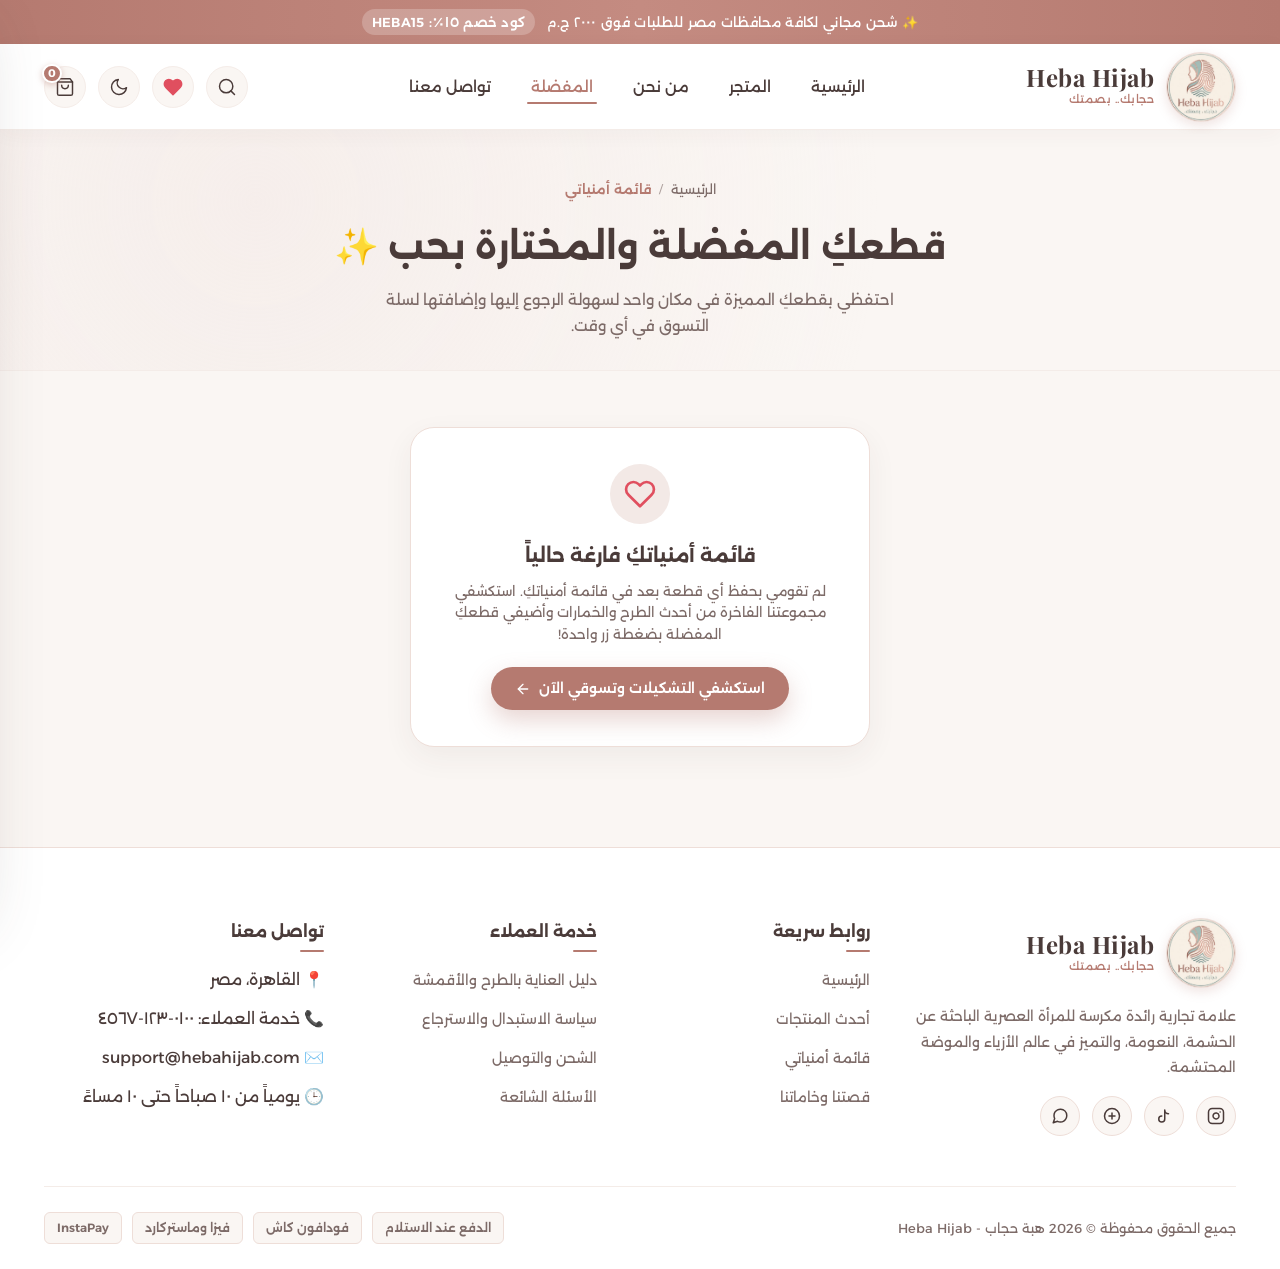
==== commit 55023a37: "Initial commit" ====
--- a/favorites.html
+++ b/favorites.html
@@ -99,8 +99,26 @@
           </ul>
         </nav>
 
-        <!-- Action Buttons: Wishlist, Theme & Cart -->
+        <!-- Action Buttons: Search, Wishlist, Theme & Cart -->
         <div class="nav-actions">
+          <!-- Search Icon Button -->
+          <button
+            class="action-btn"
+            id="searchOpenBtn"
+            aria-label="البحث عن منتجات"
+            title="البحث"
+          >
+            <svg
+              viewBox="0 0 24 24"
+              fill="none"
+              stroke="currentColor"
+              stroke-linecap="round"
+              stroke-linejoin="round"
+            >
+              <circle cx="11" cy="11" r="8"></circle>
+              <line x1="21" y1="21" x2="16.65" y2="16.65"></line>
+            </svg>
+          </button>
           <!-- Wishlist Icon (Active Page) -->
           <a
             href="favorites.html"
@@ -203,6 +221,49 @@
               <line x1="3" y1="12" x2="21" y2="12"></line>
               <line x1="3" y1="6" x2="21" y2="6"></line>
               <line x1="3" y1="18" x2="21" y2="18"></line>
+            </svg>
+          </button>
+        </div>
+      </div>
+
+      <!-- Expandable Live Search Overlay -->
+      <div class="header-search-overlay" id="headerSearchOverlay" aria-hidden="true">
+        <div class="container search-overlay-inner">
+          <div class="search-input-wrapper">
+            <span class="search-icon-decor" aria-hidden="true">
+              <svg viewBox="0 0 24 24" fill="none" stroke="currentColor" stroke-width="2" stroke-linecap="round" stroke-linejoin="round">
+                <circle cx="11" cy="11" r="8"></circle>
+                <line x1="21" y1="21" x2="16.65" y2="16.65"></line>
+              </svg>
+            </span>
+            <input
+              type="search"
+              class="header-search-input"
+              id="headerSearchInput"
+              placeholder="ابحثي عن طرحة، خمار، لون (مثل: شيفون، كشمير، أسود)..."
+              aria-label="ابحثي في المتجر"
+              autocomplete="off"
+              spellcheck="false"
+            />
+            <button
+              type="button"
+              class="search-clear-btn"
+              id="searchClearBtn"
+              aria-label="مسح نص البحث"
+              title="مسح النص"
+              style="display: none;"
+            >مسح</button>
+          </div>
+          <button
+            type="button"
+            class="action-btn search-close-btn"
+            id="searchCloseBtn"
+            aria-label="إغلاق البحث"
+            title="إغلاق"
+          >
+            <svg viewBox="0 0 24 24" fill="none" stroke="currentColor" stroke-width="2" stroke-linecap="round" stroke-linejoin="round">
+              <line x1="18" y1="6" x2="6" y2="18"></line>
+              <line x1="6" y1="6" x2="18" y2="18"></line>
             </svg>
           </button>
         </div>
--- a/style.css
+++ b/style.css
@@ -461,6 +461,155 @@
 }
 
 /* ==========================================================================
+   Expandable Header Live Search Overlay
+   ========================================================================== */
+.header-search-overlay {
+    position: absolute;
+    top: 0;
+    left: 0;
+    right: 0;
+    bottom: 0;
+    width: 100%;
+    height: 100%;
+    background-color: var(--header-bg, rgba(255, 255, 255, 0.98));
+    backdrop-filter: blur(14px);
+    -webkit-backdrop-filter: blur(14px);
+    z-index: 100;
+    display: flex;
+    align-items: center;
+    opacity: 0;
+    visibility: hidden;
+    transform: translateY(-8px);
+    transition: opacity 0.28s cubic-bezier(0.16, 1, 0.3, 1), 
+                transform 0.28s cubic-bezier(0.16, 1, 0.3, 1), 
+                visibility 0.28s ease;
+    pointer-events: none;
+}
+
+.header-search-overlay.active {
+    opacity: 1;
+    visibility: visible;
+    transform: translateY(0);
+    pointer-events: auto;
+}
+
+.search-overlay-inner {
+    display: flex;
+    align-items: center;
+    gap: 12px;
+    width: 100%;
+    height: 100%;
+}
+
+.search-input-wrapper {
+    position: relative;
+    display: flex;
+    align-items: center;
+    flex: 1;
+    min-width: 0;
+}
+
+.search-icon-decor {
+    position: absolute;
+    right: 14px;
+    top: 50%;
+    transform: translateY(-50%);
+    width: 20px;
+    height: 20px;
+    color: var(--text-muted);
+    pointer-events: none;
+    display: flex;
+    align-items: center;
+    justify-content: center;
+}
+
+.search-icon-decor svg {
+    width: 18px;
+    height: 18px;
+}
+
+/* Suppress browser native clear button in search inputs */
+.header-search-input::-webkit-search-cancel-button,
+.header-search-input::-webkit-search-decoration,
+.header-search-input::-webkit-search-results-button,
+.header-search-input::-webkit-search-results-decoration {
+    -webkit-appearance: none;
+    appearance: none;
+    display: none;
+}
+
+.header-search-input::-ms-clear,
+.header-search-input::-ms-reveal {
+    display: none;
+    width: 0;
+    height: 0;
+}
+
+.header-search-input {
+    width: 100%;
+    height: 44px;
+    padding: 0 44px 0 54px;
+    font-family: var(--font-arabic, sans-serif);
+    font-size: 15px;
+    color: var(--text-color);
+    background-color: var(--secondary-color);
+    border: 1.5px solid var(--border-light);
+    border-radius: var(--radius-full, 9999px);
+    outline: none;
+    transition: var(--transition-smooth);
+    direction: rtl;
+    text-align: right;
+    box-sizing: border-box;
+}
+
+.header-search-input::placeholder {
+    color: var(--text-muted);
+    opacity: 0.8;
+}
+
+.header-search-input:focus {
+    background-color: var(--surface-white);
+    border-color: var(--primary-color);
+    box-shadow: 0 0 0 3.5px var(--primary-glow);
+}
+
+.search-clear-btn {
+    position: absolute;
+    left: 12px;
+    top: 50%;
+    transform: translateY(-50%);
+    background: transparent;
+    border: none;
+    color: var(--text-muted);
+    cursor: pointer;
+    display: none;
+    align-items: center;
+    justify-content: center;
+    padding: 4px 10px;
+    border-radius: var(--radius-full, 9999px);
+    font-family: var(--font-arabic, sans-serif);
+    font-size: 13px;
+    font-weight: 500;
+    line-height: 1.2;
+    transition: var(--transition-smooth);
+    user-select: none;
+}
+
+.search-clear-btn:hover {
+    color: var(--primary-color);
+    background-color: var(--primary-light);
+}
+
+.search-clear-btn:focus-visible {
+    outline: 2px solid var(--primary-color);
+    outline-offset: 1px;
+}
+
+.search-close-btn {
+    flex-shrink: 0;
+}
+
+/* ==========================================================================
    Hero Section
    ========================================================================== */
 .hero {
@@ -838,7 +987,7 @@
     justify-content: center;
     align-items: center;
     gap: 10px;
-    margin-bottom: 44px;
+    margin-bottom: 36px;
     flex-wrap: wrap;
     box-sizing: border-box;
 }
@@ -870,6 +1019,8 @@
     gap: 26px;
     width: 100%;
     box-sizing: border-box;
+    min-height: 440px;
+    scroll-margin-top: 140px;
 }
 
 /* Product Card */
@@ -879,11 +1030,12 @@
     padding: 16px;
     border: 1px solid var(--border-light);
     box-shadow: var(--shadow-card);
-    transition: var(--transition-smooth);
+    transition: opacity 0.2s ease, transform 0.2s ease, box-shadow 0.35s ease, border-color 0.35s ease;
     position: relative;
     display: flex;
     flex-direction: column;
     width: 100%;
+    height: 100%;
     box-sizing: border-box;
 }
 
@@ -894,29 +1046,58 @@
 }
 
 /* Card Media Container */
-.product-thumb-wrapper {
+.product-thumb-wrapper,
+.product-card .image-container {
     position: relative;
     width: 100%;
-    height: 310px;
+    aspect-ratio: 3 / 4;
+    height: auto;
     border-radius: calc(var(--radius-lg) - 6px);
     overflow: hidden;
     background-color: var(--secondary-color);
-}
-
-.product-thumb-wrapper img {
+    flex-shrink: 0;
+    box-sizing: border-box;
+}
+
+.product-card img,
+.product-thumb-wrapper img,
+.image-container img {
     width: 100%;
     height: 100%;
+    aspect-ratio: 3 / 4;
     object-fit: cover;
     object-position: top center;
+    display: block;
     transition: transform 0.6s ease, opacity 0.22s ease-in-out;
 }
 
+.product-card img.switching,
 .product-thumb-wrapper img.switching {
     opacity: 0.35;
 }
 
-.product-card:hover .product-thumb-wrapper img {
+.product-card:hover .product-thumb-wrapper img,
+.product-card:hover img {
     transform: scale(1.06);
+}
+
+/* Smart Zoom Framing for Full-Body Model Cards (Dresses & New Cards) */
+.product-card.zoom-framing .product-thumb-wrapper img,
+.product-card.zoom-framing img,
+.product-card[data-category="dresses"] .product-thumb-wrapper img,
+.product-card[data-category="dresses"] img,
+.product-thumb-wrapper.zoom-framing img {
+    transform: scale(1.30);
+    transform-origin: top center;
+}
+
+.product-card.zoom-framing:hover .product-thumb-wrapper img,
+.product-card.zoom-framing:hover img,
+.product-card[data-category="dresses"]:hover .product-thumb-wrapper img,
+.product-card[data-category="dresses"]:hover img,
+.product-thumb-wrapper.zoom-framing:hover img {
+    transform: scale(1.38);
+    transform-origin: top center;
 }
 
 /* Product Badge */
@@ -1037,6 +1218,11 @@
     color: var(--text-color);
     margin-bottom: 8px;
     line-height: 1.4;
+    min-height: 44px;
+    display: -webkit-box;
+    -webkit-line-clamp: 2;
+    -webkit-box-orient: vertical;
+    overflow: hidden;
     transition: color 0.2s;
 }
 
@@ -1069,6 +1255,11 @@
     -webkit-tap-highlight-color: transparent;
 }
 
+.swatch[style*="#ffffff"],
+.swatch[style*="#FFFFFF"] {
+    border: 1.5px solid rgba(0, 0, 0, 0.22);
+}
+
 .swatch:hover {
     transform: scale(1.15);
 }
@@ -1133,6 +1324,228 @@
 .card-cart-btn svg {
     width: 18px;
     height: 18px;
+}
+
+/* ==========================================================================
+   Live Search Empty State
+   ========================================================================== */
+.search-empty-state {
+    grid-column: 1 / -1;
+    display: flex;
+    flex-direction: column;
+    align-items: center;
+    justify-content: center;
+    text-align: center;
+    padding: 56px 24px;
+    background: var(--surface-white);
+    border: 1.5px dashed var(--border-color);
+    border-radius: var(--radius-lg, 16px);
+    margin: 24px 0 40px;
+    box-shadow: var(--shadow-sm);
+    animation: fadeInEmpty 0.25s cubic-bezier(0.16, 1, 0.3, 1);
+    box-sizing: border-box;
+    width: 100%;
+    min-height: 440px;
+    scroll-margin-top: 140px;
+}
+
+@keyframes fadeInEmpty {
+    from {
+        opacity: 0;
+        transform: translateY(12px);
+    }
+    to {
+        opacity: 1;
+        transform: translateY(0);
+    }
+}
+
+.empty-state-icon {
+    width: 60px;
+    height: 60px;
+    border-radius: 50%;
+    background-color: var(--primary-light);
+    color: var(--primary-color);
+    display: flex;
+    align-items: center;
+    justify-content: center;
+    margin-bottom: 18px;
+    flex-shrink: 0;
+}
+
+.empty-state-icon svg {
+    width: 28px;
+    height: 28px;
+}
+
+.empty-state-title {
+    font-family: var(--font-main);
+    font-size: 20px;
+    font-weight: 700;
+    color: var(--text-color);
+    margin-bottom: 10px;
+    line-height: 1.3;
+}
+
+.empty-state-desc {
+    font-size: 14.5px;
+    color: var(--text-muted);
+    max-width: 520px;
+    line-height: 1.65;
+    margin-bottom: 24px;
+}
+
+.empty-state-desc strong {
+    color: var(--primary-color);
+    font-weight: 600;
+}
+
+.search-reset-btn {
+    display: inline-flex;
+    align-items: center;
+    justify-content: center;
+    gap: 10px;
+    padding: 12px 28px;
+    border-radius: var(--radius-full, 9999px);
+    font-family: var(--font-main);
+    font-size: 14px;
+    font-weight: 600;
+    cursor: pointer;
+    transition: var(--transition-smooth);
+    background-color: var(--primary-color);
+    border: 1.5px solid var(--primary-color);
+    color: #ffffff;
+    box-shadow: 0 4px 14px var(--primary-glow);
+}
+
+.search-reset-btn:hover {
+    background-color: var(--primary-hover, #9c645b);
+    border-color: var(--primary-hover, #9c645b);
+    transform: translateY(-2px);
+    box-shadow: 0 6px 18px var(--primary-glow);
+}
+
+.search-reset-btn svg {
+    width: 18px;
+    height: 18px;
+    transition: transform 0.3s ease;
+}
+
+.search-reset-btn:hover svg {
+    transform: rotate(-45deg);
+}
+
+/* ==========================================================================
+   Active Search Results Summary Banner
+   ========================================================================== */
+.search-results-summary {
+    display: flex;
+    align-items: center;
+    justify-content: space-between;
+    gap: 16px;
+    background: var(--surface-white);
+    border: 1.5px solid var(--border-color);
+    border-radius: var(--radius-md, 16px);
+    padding: 12px 20px;
+    margin: 0 0 44px;
+    box-shadow: var(--shadow-soft);
+    animation: fadeInSummary 0.25s cubic-bezier(0.16, 1, 0.3, 1);
+    box-sizing: border-box;
+    width: 100%;
+    scroll-margin-top: 140px;
+}
+
+@keyframes fadeInSummary {
+    from {
+        opacity: 0;
+        transform: translateY(-8px);
+    }
+    to {
+        opacity: 1;
+        transform: translateY(0);
+    }
+}
+
+.search-summary-info {
+    display: flex;
+    align-items: center;
+    gap: 12px;
+    min-width: 0;
+}
+
+.search-summary-icon {
+    width: 34px;
+    height: 34px;
+    border-radius: 50%;
+    background-color: var(--primary-light);
+    color: var(--primary-color);
+    display: flex;
+    align-items: center;
+    justify-content: center;
+    flex-shrink: 0;
+}
+
+.search-summary-icon svg {
+    width: 16px;
+    height: 16px;
+}
+
+.search-summary-text {
+    font-family: var(--font-arabic, sans-serif);
+    font-size: 14.5px;
+    color: var(--text-color);
+    line-height: 1.4;
+    word-break: break-word;
+}
+
+.search-summary-text strong {
+    color: var(--primary-color);
+    font-weight: 700;
+}
+
+.search-summary-separator {
+    margin: 0 4px;
+    color: var(--text-light);
+}
+
+.search-summary-count {
+    color: var(--text-muted);
+    font-weight: 500;
+}
+
+.search-summary-reset-btn {
+    display: inline-flex;
+    align-items: center;
+    gap: 8px;
+    padding: 8px 16px;
+    border-radius: var(--radius-full, 9999px);
+    background-color: var(--secondary-color);
+    border: 1px solid var(--border-color);
+    color: var(--text-color);
+    font-family: var(--font-arabic, sans-serif);
+    font-size: 13px;
+    font-weight: 500;
+    cursor: pointer;
+    transition: var(--transition-smooth);
+    flex-shrink: 0;
+    white-space: nowrap;
+}
+
+.search-summary-reset-btn:hover {
+    background-color: var(--primary-light);
+    border-color: var(--primary-color);
+    color: var(--primary-color);
+    transform: translateY(-1px);
+}
+
+.search-summary-reset-btn svg {
+    width: 14px;
+    height: 14px;
+    transition: transform 0.3s ease;
+}
+
+.search-summary-reset-btn:hover svg {
+    transform: rotate(-45deg);
 }
 
 /* ==========================================================================
@@ -1806,15 +2219,51 @@
         padding: 0 16px;
         width: 100%;
         max-width: 100%;
-    }
-
-    /* Navigation Drawer on Mobile */
+        box-sizing: border-box;
+        margin: 0 auto;
+    }
+
+    /* Header & Navigation on Mobile */
+    header.site-header {
+        width: 100%;
+        box-sizing: border-box;
+        overflow-x: clip;
+    }
+
+    header.site-header .container {
+        padding: 0 16px;
+        width: 100%;
+        max-width: 100%;
+        box-sizing: border-box;
+    }
+
     .nav-inner {
-        height: 72px;
+        display: flex;
+        justify-content: space-between;
+        align-items: center;
+        width: 100%;
+        height: 68px;
+        box-sizing: border-box;
+        margin: 0;
+        padding: 0;
+    }
+
+    .brand-logo {
+        display: flex;
+        align-items: center;
+        gap: 10px;
+        flex-shrink: 0;
+        margin: 0;
+        text-decoration: none;
     }
 
     .brand-title {
         font-size: 20px;
+        line-height: 1.2;
+    }
+
+    .brand-subtitle {
+        font-size: 11px;
     }
 
     .logo-monogram,
@@ -1822,15 +2271,78 @@
         width: 40px;
         height: 40px;
         font-size: 17px;
+        flex-shrink: 0;
+    }
+
+    .nav-actions {
+        display: flex;
+        align-items: center;
+        justify-content: flex-end;
+        gap: 8px;
+        flex-shrink: 0;
+        flex-wrap: nowrap;
+        margin: 0;
+        padding: 0;
+    }
+
+    .header-search-input {
+        height: 40px;
+        font-size: 14px;
+        padding: 0 40px 0 36px;
+    }
+
+    .search-empty-state {
+        padding: 40px 18px;
+        margin: 18px 0 30px;
+    }
+
+    .empty-state-title {
+        font-size: 18px;
+    }
+
+    .empty-state-desc {
+        font-size: 13.5px;
+    }
+
+    .action-btn,
+    .mobile-toggle {
+        width: 38px;
+        height: 38px;
+        min-width: 38px;
+        min-height: 38px;
+        border-radius: 50%;
+        display: flex;
+        align-items: center;
+        justify-content: center;
+        flex-shrink: 0;
+        margin: 0;
+        padding: 0;
+        box-sizing: border-box;
+    }
+
+    .action-btn svg,
+    .mobile-toggle svg {
+        width: 18px;
+        height: 18px;
+    }
+
+    .cart-badge,
+    .wishlist-badge {
+        min-width: 18px;
+        height: 18px;
+        font-size: 10.5px;
+        top: -3px;
+        left: -3px;
+        padding: 0 3px;
     }
 
     .nav-menu {
         position: fixed;
-        top: 72px;
+        top: 68px;
         right: -100%;
         width: 270px;
         max-width: 80vw;
-        height: calc(100vh - 72px);
+        height: calc(100vh - 68px);
         background-color: var(--surface-white);
         flex-direction: column;
         align-items: flex-start;
@@ -2021,7 +2533,7 @@
 
     .filter-tabs {
         gap: 8px;
-        margin-bottom: 30px;
+        margin-bottom: 24px;
     }
 
     .filter-btn {
@@ -2033,11 +2545,50 @@
         grid-template-columns: 1fr;
         gap: 22px;
         max-width: 360px;
+        width: 100%;
         margin: 0 auto;
-    }
-
-    .product-thumb-wrapper {
-        height: 280px;
+        align-items: stretch;
+        scroll-margin-top: 100px;
+    }
+
+    .search-empty-state,
+    .search-results-summary {
+        scroll-margin-top: 100px;
+    }
+
+    .product-card {
+        width: 100%;
+        max-width: 360px;
+        height: 100%;
+        margin: 0 auto;
+    }
+
+    .product-thumb-wrapper,
+    .product-card .image-container {
+        width: 100%;
+        height: auto;
+        aspect-ratio: 3 / 4;
+        flex-shrink: 0;
+    }
+
+    .product-card img,
+    .product-thumb-wrapper img,
+    .image-container img {
+        width: 100%;
+        height: 100%;
+        aspect-ratio: 3 / 4;
+        object-fit: cover;
+        object-position: top center;
+        display: block;
+    }
+
+    .product-card.zoom-framing .product-thumb-wrapper img,
+    .product-card.zoom-framing img,
+    .product-card[data-category="dresses"] .product-thumb-wrapper img,
+    .product-card[data-category="dresses"] img,
+    .product-thumb-wrapper.zoom-framing img {
+        transform: scale(1.30);
+        transform-origin: top center;
     }
 
     .quick-add-overlay {
@@ -2195,6 +2746,238 @@
     }
 }
 
+/* Compact Mobile Devices (max-width: 480px) */
+@media (max-width: 480px) {
+    header.site-header {
+        width: 100%;
+        box-sizing: border-box;
+    }
+
+    header.site-header .container {
+        padding: 0 14px;
+        width: 100%;
+        box-sizing: border-box;
+    }
+
+    .nav-inner {
+        height: 62px;
+        display: flex;
+        justify-content: space-between;
+        align-items: center;
+        width: 100%;
+        box-sizing: border-box;
+    }
+
+    .brand-logo {
+        gap: 8px;
+        flex-shrink: 0;
+    }
+
+    .logo-monogram,
+    .logo-monogram-img {
+        width: 36px;
+        height: 36px;
+        font-size: 15px;
+        flex-shrink: 0;
+    }
+
+    .brand-title {
+        font-size: 17px;
+        line-height: 1.15;
+    }
+
+    /* Hide long subtitle on mobile so brand and all 4 action buttons fit comfortably without crowding */
+    .brand-subtitle {
+        display: none;
+    }
+
+    .nav-actions {
+        display: flex;
+        align-items: center;
+        justify-content: flex-end;
+        gap: 6px;
+        flex-shrink: 0;
+        flex-wrap: nowrap;
+    }
+
+    .header-search-input {
+        height: 38px;
+        font-size: 13.5px;
+        padding: 0 36px 0 48px;
+    }
+
+    .search-icon-decor {
+        right: 10px;
+        width: 16px;
+        height: 16px;
+    }
+
+    .search-icon-decor svg {
+        width: 16px;
+        height: 16px;
+    }
+
+    .search-clear-btn {
+        left: 8px;
+        width: auto;
+        height: auto;
+        padding: 3px 8px;
+        font-size: 12px;
+    }
+
+    .search-results-summary {
+        flex-direction: column;
+        align-items: flex-start;
+        padding: 12px 14px;
+        gap: 10px;
+        margin-bottom: 24px;
+    }
+
+    .search-summary-info {
+        width: 100%;
+    }
+
+    .search-summary-reset-btn {
+        align-self: flex-start;
+        padding: 6px 14px;
+        font-size: 12px;
+    }
+
+    .search-overlay-inner {
+        gap: 8px;
+    }
+
+    .action-btn,
+    .mobile-toggle {
+        width: 35px;
+        height: 35px;
+        min-width: 35px;
+        min-height: 35px;
+        border-radius: 50%;
+        display: flex;
+        align-items: center;
+        justify-content: center;
+        flex-shrink: 0;
+        margin: 0;
+        padding: 0;
+        box-sizing: border-box;
+    }
+
+    .action-btn svg,
+    .mobile-toggle svg {
+        width: 17px;
+        height: 17px;
+    }
+
+    .cart-badge,
+    .wishlist-badge {
+        min-width: 16px;
+        height: 16px;
+        font-size: 10px;
+        top: -3px;
+        left: -3px;
+        padding: 0 2px;
+    }
+}
+
+/* Very Narrow Mobile Devices (max-width: 360px) */
+@media (max-width: 360px) {
+    header.site-header .container {
+        padding: 0 8px;
+    }
+
+    .brand-logo {
+        gap: 5px;
+    }
+
+    .logo-monogram,
+    .logo-monogram-img {
+        width: 30px;
+        height: 30px;
+    }
+
+    .brand-title {
+        font-size: 14px;
+    }
+
+    .nav-actions {
+        gap: 3px;
+        flex-wrap: nowrap;
+        flex-shrink: 0;
+    }
+
+    .action-btn,
+    .mobile-toggle {
+        width: 30px;
+        height: 30px;
+        min-width: 30px;
+        min-height: 30px;
+    }
+
+    .action-btn svg,
+    .mobile-toggle svg {
+        width: 14px;
+        height: 14px;
+    }
+
+    .header-search-input {
+        height: 34px;
+        font-size: 12.5px;
+        padding: 0 30px 0 42px;
+    }
+
+    .header-search-input::placeholder {
+        font-size: 11.5px;
+    }
+
+    .search-icon-decor {
+        right: 8px;
+        width: 14px;
+        height: 14px;
+    }
+
+    .search-icon-decor svg {
+        width: 14px;
+        height: 14px;
+    }
+
+    .search-clear-btn {
+        left: 6px;
+        width: auto;
+        height: auto;
+        padding: 2px 6px;
+        font-size: 11px;
+    }
+
+    .search-results-summary {
+        padding: 10px 12px;
+        gap: 8px;
+    }
+
+    .search-summary-icon {
+        width: 28px;
+        height: 28px;
+    }
+
+    .search-summary-icon svg {
+        width: 14px;
+        height: 14px;
+    }
+
+    .search-summary-text {
+        font-size: 12.5px;
+    }
+
+    .search-summary-reset-btn {
+        padding: 4px 10px;
+        font-size: 11px;
+    }
+
+    .search-overlay-inner {
+        gap: 6px;
+    }
+}
+
 /* ==========================================================================
    Dark Theme Specific Refinements
    ========================================================================== */
@@ -2226,9 +3009,70 @@
     border-color: rgba(255, 255, 255, 0.2);
 }
 
+[data-theme="dark"] .swatch[style*="#000000"],
+.dark-theme .swatch[style*="#000000"] {
+    border: 1.5px solid rgba(255, 255, 255, 0.38);
+}
+
 [data-theme="dark"] .item-color-dot,
 .dark-theme .item-color-dot {
     border-color: rgba(255, 255, 255, 0.25);
+}
+
+[data-theme="dark"] .header-search-overlay,
+.dark-theme .header-search-overlay {
+    background-color: var(--header-bg, rgba(28, 20, 19, 0.98));
+    border-bottom: 1px solid var(--border-color);
+}
+
+[data-theme="dark"] .header-search-input,
+.dark-theme .header-search-input {
+    background-color: #241a18;
+    border-color: #45302c;
+    color: #f7f1ea;
+}
+
+[data-theme="dark"] .header-search-input:focus,
+.dark-theme .header-search-input:focus {
+    background-color: #2c1f1c;
+    border-color: var(--primary-light);
+    box-shadow: 0 0 0 3.5px rgba(224, 169, 160, 0.25);
+}
+
+[data-theme="dark"] .search-clear-btn,
+.dark-theme .search-clear-btn {
+    color: var(--text-muted);
+}
+
+[data-theme="dark"] .search-clear-btn:hover,
+.dark-theme .search-clear-btn:hover {
+    color: var(--primary-light);
+}
+
+[data-theme="dark"] .search-empty-state,
+.dark-theme .search-empty-state {
+    background-color: var(--surface-card, #251b19);
+    border-color: #45302c;
+}
+
+[data-theme="dark"] .search-results-summary,
+.dark-theme .search-results-summary {
+    background-color: var(--surface-card, #251b19);
+    border-color: #45302c;
+}
+
+[data-theme="dark"] .search-summary-reset-btn,
+.dark-theme .search-summary-reset-btn {
+    background-color: #241a18;
+    border-color: #45302c;
+    color: var(--text-color);
+}
+
+[data-theme="dark"] .search-summary-reset-btn:hover,
+.dark-theme .search-summary-reset-btn:hover {
+    background-color: var(--primary-light);
+    border-color: var(--primary-color);
+    color: var(--primary-color);
 }
 
 /* ==========================================================================
@@ -2298,6 +3142,7 @@
     display: grid;
     grid-template-columns: repeat(auto-fill, minmax(260px, 320px));
     justify-content: center;
+    align-items: stretch;
     gap: 24px;
     width: 100%;
     max-width: 100%;
@@ -2317,6 +3162,7 @@
     position: relative;
     width: 100%;
     max-width: 320px;
+    height: 100%;
     margin: 0 auto;
     box-sizing: border-box;
 }
@@ -2330,16 +3176,18 @@
 .fav-card-thumb-wrap {
     position: relative;
     width: 100%;
-    height: 310px;
-    max-height: 330px;
+    aspect-ratio: 3 / 4;
+    height: auto;
     overflow: hidden;
     background-color: var(--secondary-dark);
+    flex-shrink: 0;
     box-sizing: border-box;
 }
 
 .fav-card-thumb-wrap img {
     width: 100%;
     height: 100%;
+    aspect-ratio: 3 / 4;
     object-fit: cover;
     object-position: top center;
     display: block;
@@ -2389,6 +3237,11 @@
     color: var(--text-color);
     margin-bottom: 6px;
     line-height: 1.35;
+    min-height: 44px;
+    display: -webkit-box;
+    -webkit-line-clamp: 2;
+    -webkit-box-orient: vertical;
+    overflow: hidden;
 }
 
 .fav-card-color {
@@ -2604,7 +3457,7 @@
 }
 
 /* Mobile Responsiveness for Favorites */
-@media (max-width: 640px) {
+@media (max-width: 768px) {
     .favorites-hero {
         padding: 30px 0 20px;
     }
@@ -2612,14 +3465,32 @@
         padding: 20px 0 45px;
     }
     .favorites-grid {
-        grid-template-columns: repeat(auto-fill, minmax(100%, 1fr));
-        gap: 16px;
+        grid-template-columns: 1fr;
+        gap: 20px;
+        max-width: 360px;
+        width: 100%;
+        margin: 0 auto;
+        align-items: stretch;
     }
     .fav-card {
-        max-width: 100%;
+        width: 100%;
+        max-width: 360px;
+        height: 100%;
+        margin: 0 auto;
     }
     .fav-card-thumb-wrap {
-        height: 290px;
-        max-height: 310px;
+        width: 100%;
+        height: auto;
+        max-height: none;
+        aspect-ratio: 3 / 4;
+        flex-shrink: 0;
+    }
+    .fav-card-thumb-wrap img {
+        width: 100%;
+        height: 100%;
+        aspect-ratio: 3 / 4;
+        object-fit: cover;
+        object-position: top center;
+        display: block;
     }
 }
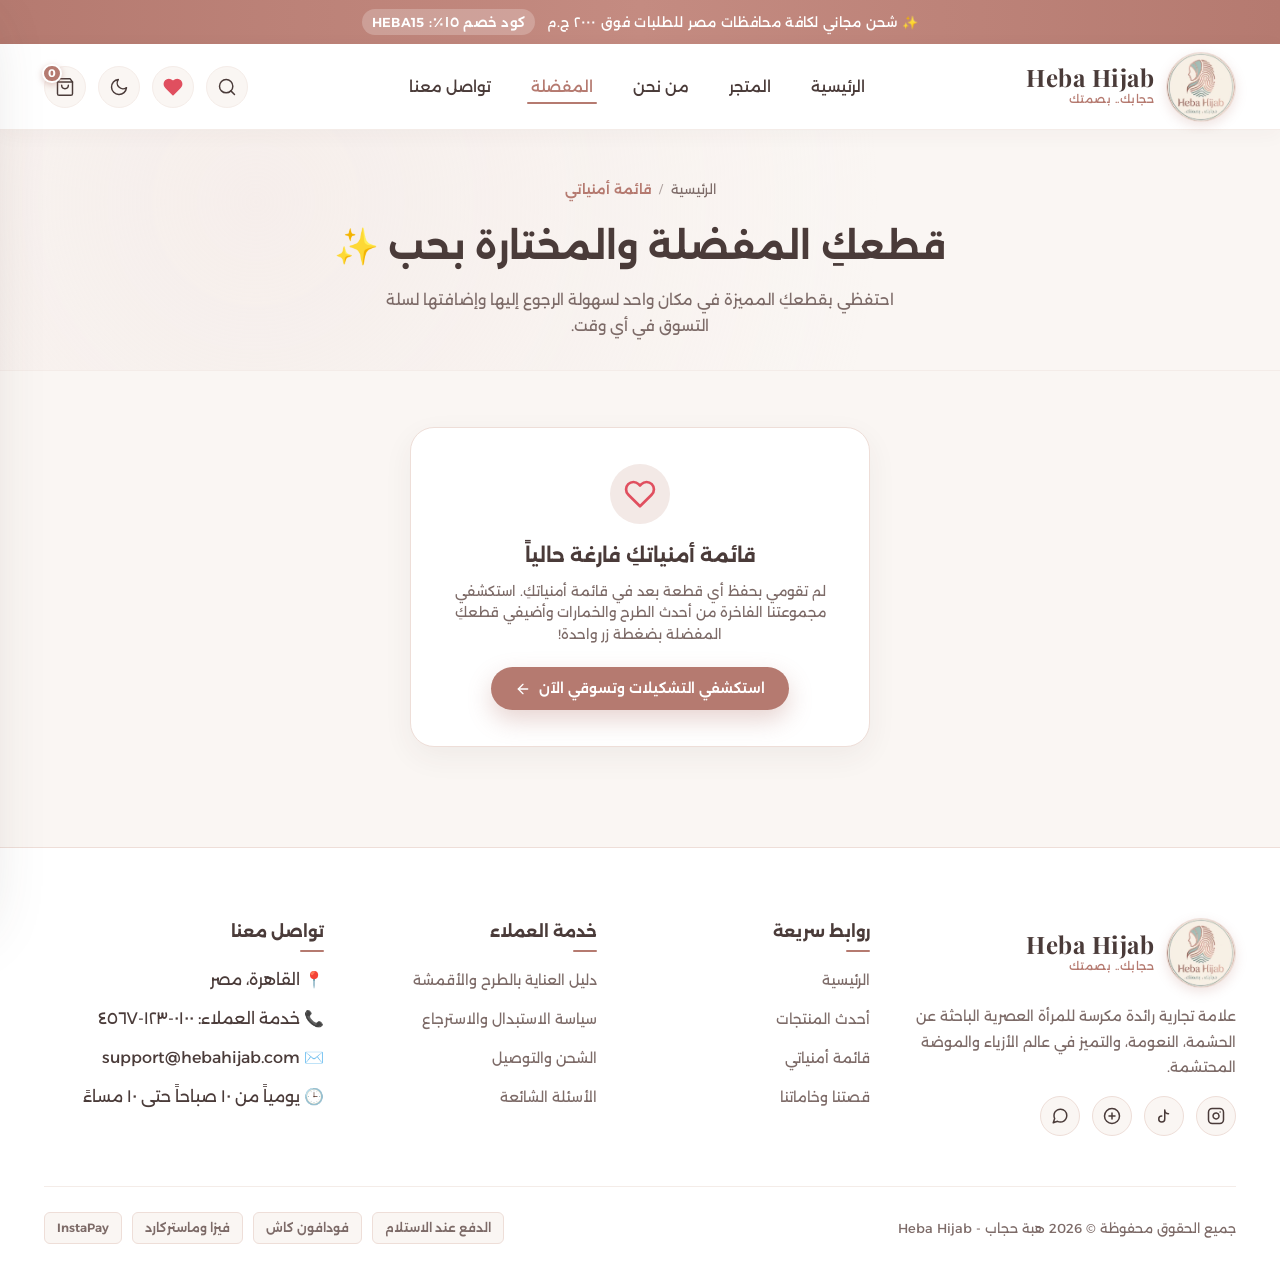
==== commit 25fc4b96: "update" ====
--- a/favorites.html
+++ b/favorites.html
@@ -25,7 +25,7 @@
       property="og:description"
       content="قطعكِ المفضلة والمختارة بحب من أرقى تصاميم الحجاب والخمار الإسلامي المحتشم."
     />
-    <meta property="og:image" content="images/hero_hijab.jpg" />
+    <meta property="og:image" content="images/hero_hijab.webp" />
     <meta property="og:image:alt" content="هبة حجاب - أزياء محتشمة" />
     <meta property="og:locale" content="ar_EG" />
 
@@ -36,10 +36,10 @@
       name="twitter:description"
       content="قطعكِ المفضلة والمختارة بحب من أرقى تصاميم الحجاب والخمار الإسلامي المحتشم."
     />
-    <meta name="twitter:image" content="images/hero_hijab.jpg" />
+    <meta name="twitter:image" content="images/hero_hijab.webp" />
 
     <!-- Favicon & Stylesheet -->
-    <link rel="icon" type="image/png" href="images/logo.png" />
+    <link rel="icon" type="image/webp" href="images/logo.webp" />
     <link rel="stylesheet" href="style.css" />
 
     <!-- Google Fonts -->
@@ -81,7 +81,7 @@
       <div class="container nav-inner">
         <!-- Brand Logo -->
         <a href="index.html" class="brand-logo" aria-label="Heba Hijab الرئيسية">
-          <img src="images/logo.png" alt="شعار هبة حجاب - Heba Hijab" class="logo-monogram-img" width="48" height="48" />
+          <img src="images/logo.webp" alt="شعار هبة حجاب - Heba Hijab" class="logo-monogram-img" width="48" height="48" />
           <div class="logo-text-group">
             <span class="brand-title">Heba Hijab</span>
             <span class="brand-subtitle">حجابك.. بصمتك</span>
@@ -300,7 +300,7 @@
           <!-- Col 1: About Brand -->
           <div class="footer-about">
             <a href="index.html" class="brand-logo">
-              <img src="images/logo.png" alt="شعار هبة حجاب - Heba Hijab" class="logo-monogram-img" width="48" height="48" loading="lazy" />
+              <img src="images/logo.webp" alt="شعار هبة حجاب - Heba Hijab" class="logo-monogram-img" width="48" height="48" loading="lazy" />
               <div class="logo-text-group">
                 <span class="brand-title">Heba Hijab</span>
                 <span class="brand-subtitle">حجابك.. بصمتك</span>
